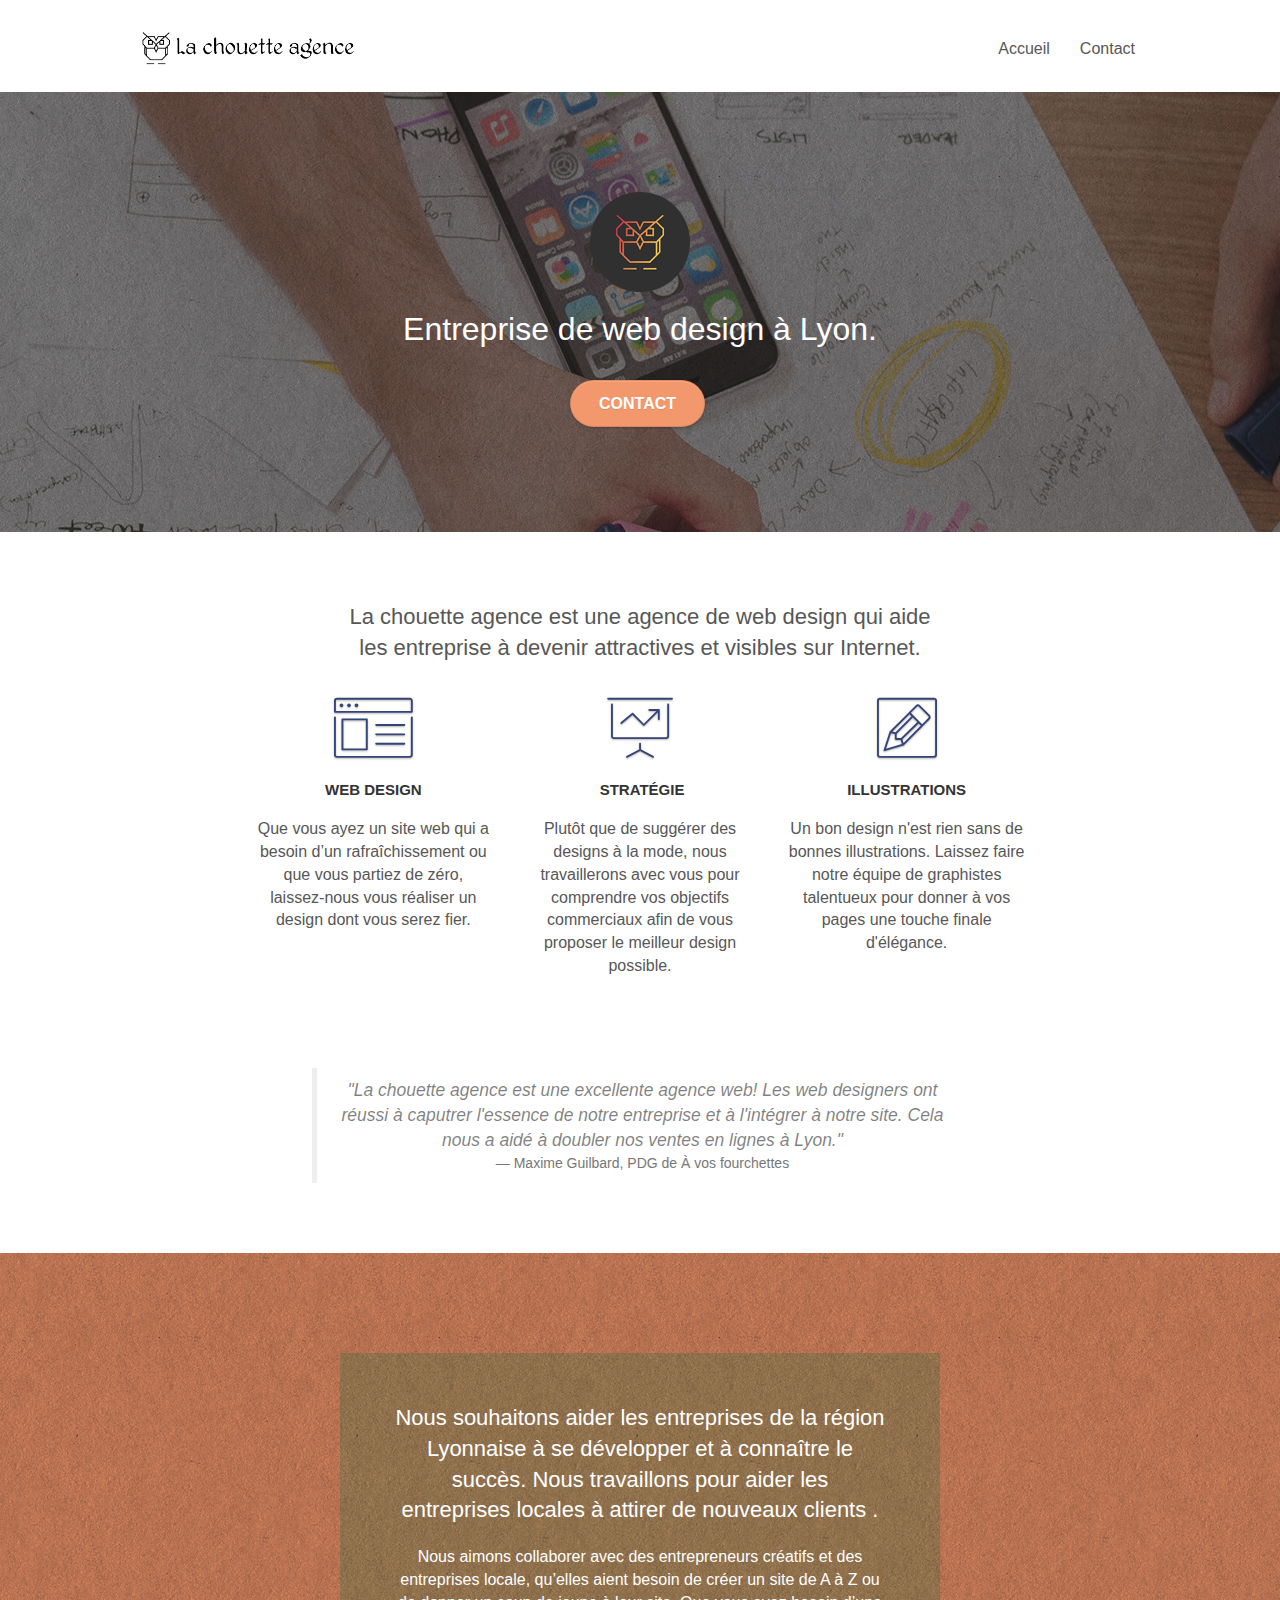
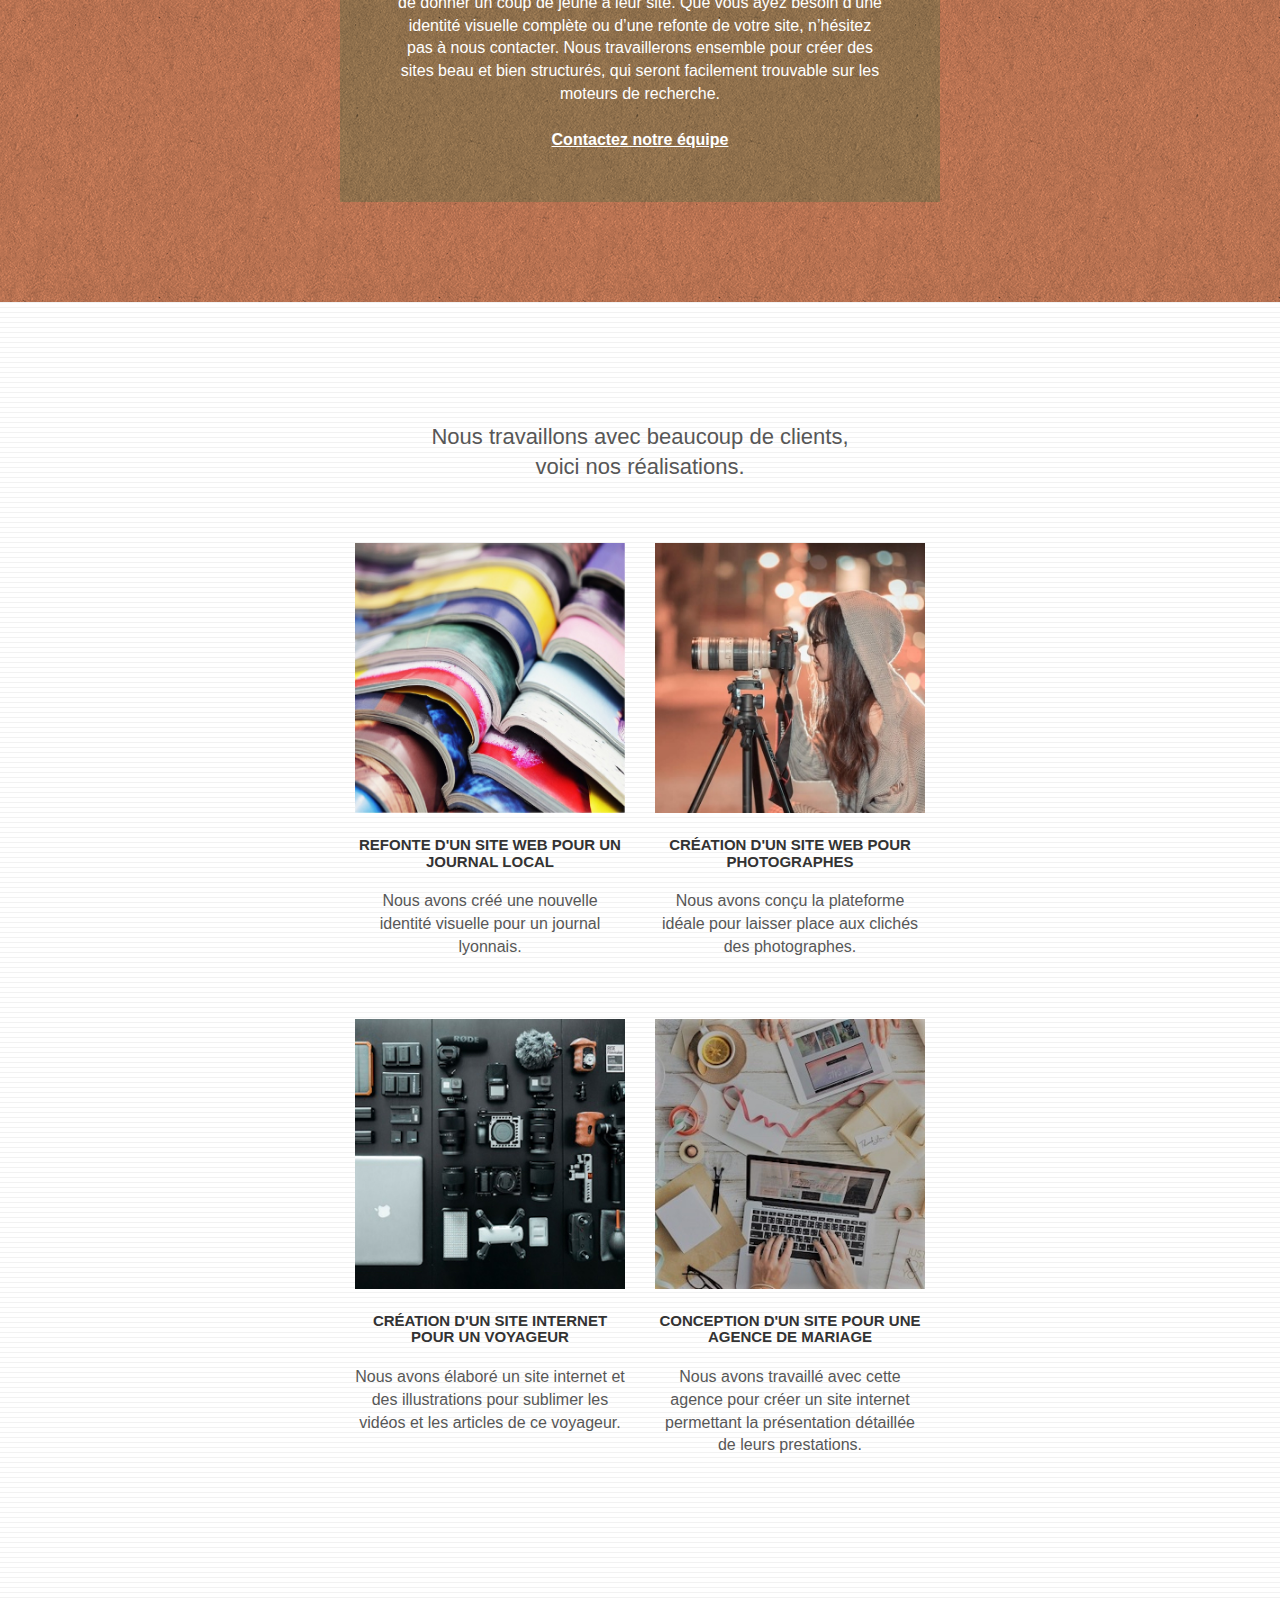
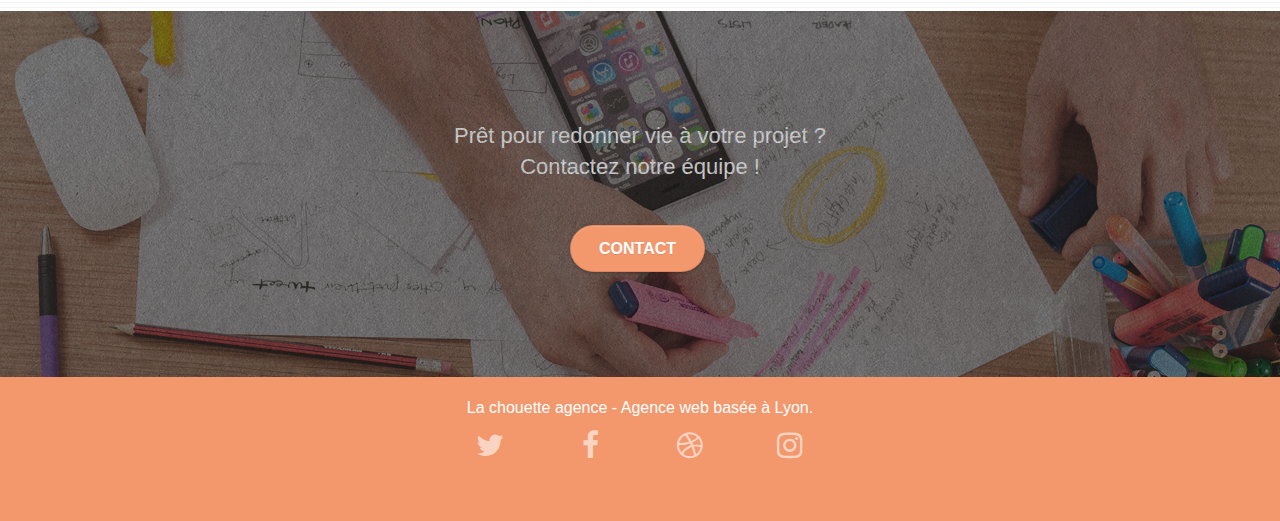
==== index.html @ 3e7c3cfe "suppression analytics" ====
<!doctype html>
<html lang="fr">
<head>
    <meta charset="utf-8">
    <meta name="title" content="La chouette agence: Entreprise de web design sur lyon">
    <meta name="description" content="Développez votre identité visuelle et votre présence sur le web avec un design personnalisé et adapté à vos objectifs grâce à notre entreprise dans la région de lyon">
    <meta name="robots" content="index, follow" >
    <meta name="viewport" content="width=device-width, initial-scale=1.0, viewport-fit=cover">
    <link rel="shortcut icon" type="image/png" href="favicon.jpg">
    
	<link rel="stylesheet" type="text/css" href="./css/bootstrap.min.css">
	<link rel="stylesheet" type="text/css" href="style.css">
	<link rel="stylesheet" type="text/css" href="./css/font-awesome.min.css">
	<link rel="stylesheet" type="text/css" href="./css/et-line.min.css">
	
    
	<script src="./js/jquery-2.1.0.min.js"></script>
	<script src="./js/bootstrap.min.js"></script>
	<script src="./js/blocs.min.js"></script>
    
    <!-- scripts non utilisés
	<script src="./js/jquery.touchSwipe.js" defer></script>
	<script src="./js/gmaps.js"></script>
    -->
    
    <title>La Chouette Agence: Agence de web design</title>

    
    <!-- Analytics -->
   
    <!-- Analytics END -->
    
</head>
<body>
    
<!-- Principal conteneur -->
<main class="page-container">
    
<!-- bloc-0 -->
    <section class="bloc bgc-white l-bloc " id="bloc-0">
        <div class="container bloc-sm">

            <nav class="navbar row">
                <div class="navbar-header">
                    <a class="navbar-brand" href="index.html"><img src="img/la-chouette-agence.png" alt="logo chouette agence lyon web design" height="40" /></a>
                    <button id="nav-toggle" type="button" class="ui-navbar-toggle navbar-toggle" data-toggle="collapse" data-target=".navbar-1">
                        <span class="sr-only">Toggle navigation</span><span class="icon-bar"></span><span class="icon-bar"></span><span class="icon-bar"></span>
                    </button>
                </div>
                <div class="collapse navbar-collapse navbar-1 special-dropdown-nav">
                    <ul class="site-navigation nav navbar-nav">
                        <li>
                            <a href="index.html">Accueil</a>
                        </li>

                        <li>
                            <a href="la-chouette-agence-contact.html">Contact</a>
                        </li>
                    </ul>
                </div>
            </nav>
        </div>
    </section>
    <!-- bloc-0 END -->

    <!-- bloc-1-presentation -->
    <header class="bloc bgc-dark-slate-blue bg-banniere d-bloc bg-t-edge bloc-bg-texture texture-paper b-parallax" id="bloc-1-hero">
        <div class="container bloc-lg">
            <div class="row tight-width-whitespace">
                <div class="col-sm-12">
                    <img src="img/la-chouette-agence-logo.png" class="center-block image-resize-mode" width="100" alt="logo entreprise de web design" />
                    <h1 class="text-center hero-bloc-text tc-white ">
                       Entreprise de web design à Lyon.
                    </h1>
                    <div class="text-center">
                        <a href="la-chouette-agence-contact.html" class="btn btn-lg btn-clean btn-rd cta-hero btn-atomic-tangerine" id="cta-hero">Contact</a>
                    </div>
                </div>
            </div>
        </div>
    </header>
    <!-- bloc-1-presentation END -->

    <!-- bloc-2-services -->
    <section class="bloc bgc-white l-bloc" id="bloc-2-services">
        <div class="container bloc-md">
            <div class="row">
                <div class="col-sm-12 text-center">
                    <h2>La chouette agence est une agence de web design qui aide <br> les entreprise à devenir attractives et visibles sur Internet.</h2>
                </div>
            </div>
            <div class="row voffset-lg med-width-whitespace">
                <div class="col-sm-4">
                    <div class="text-center">
                        <span class="et-icon-browser sm-shadow icon-dark-slate-blue icons icon-lg"></span>
                    </div>
                    <h3 class="mg-md text-center">
                        Web design
                    </h3>
                    <p class="text-center ">
                        Que vous ayez un site web qui a besoin d&rsquo;un rafraîchissement ou que vous partiez de zéro, laissez-nous vous réaliser un design dont vous serez fier.
                    </p>
                </div>
                <div class="col-sm-4">
                    <div class="text-center">
                        <span class="et-icon-presentation sm-shadow icon-dark-slate-blue icons icon-lg"></span>
                    </div>
                    <h3 class="mg-md text-center">
                        &nbsp;Stratégie
                    </h3>
                    <p class="text-center ">
                        Plutôt que de suggérer des designs à la mode, nous travaillerons avec vous pour comprendre vos objectifs commerciaux afin de vous proposer le meilleur design possible.<br>
                    </p>
                </div>
                <div class="col-sm-4">
                    <div class="text-center">
                        <span class="et-icon-edit sm-shadow icon-dark-slate-blue icons icon-lg"></span>
                    </div>
                    <h3 class="mg-md text-center">
                        Illustrations
                    </h3>
                    <p class="text-center ">
                        Un bon design n'est rien sans de bonnes illustrations. Laissez faire notre équipe de graphistes talentueux pour donner à vos pages une touche finale d'élégance.
                    </p>
                </div>
            </div>
            <div class="row voffset-lg voffset">
                <div class="col-xs-12 col-md-8 col-md-offset-2 text-center">
                    <blockquote>
                        <i>"La chouette agence est une excellente agence web! Les 
                        web designers ont réussi à caputrer l'essence de notre entreprise et à l'intégrer à notre site. Cela nous a aidé à doubler nos ventes en lignes à Lyon."</i>
                        <footer>Maxime Guilbard, PDG de À vos fourchettes</footer>
                    </blockquote>				
                </div>
            </div>
        </div>
    </section>
    <!-- bloc-2-services END -->

    <!-- bloc-3-what-i-do -->
    <section class="bloc tc-white bgc-atomic-tangerine bg-presentation d-bloc bloc-bg-texture texture-paper b-parallax" id="bloc-3-what-i-do">
        <div class="container bloc-lg">
            <div class="row tight-width-whitespace black-background">
                <div class="col-sm-12">
                    <h2 class="mg-md text-center tc-white">
                        Nous souhaitons aider les entreprises de la région Lyonnaise à se développer et à connaître le succès. Nous travaillons pour aider les entreprises locales à attirer de nouveaux clients .<br>
                    </h2>
                    <p class="text-center white">
                        Nous aimons collaborer avec des entrepreneurs créatifs et des entreprises locale, qu’elles aient besoin de créer un site de A à Z ou de donner un coup de jeune à leur site. Que vous ayez besoin d’une identité visuelle complète ou d’une refonte de votre site, n’hésitez pas à nous contacter. Nous travaillerons ensemble pour créer des sites beau et bien structurés, qui seront facilement trouvable sur les moteurs de recherche. <br><br><a class="ltc-white bold-link" href="la-chouette-agence-contact.html">Contactez notre équipe</a><br>
                    </p>
                </div>
            </div>
        </div>
    </section>
    <!-- bloc-3-what-i-do END -->

    <!-- bloc-4-portfolio -->
    <section class="bloc bgc-white bg-lines-h2-bg bg-repeat l-bloc" id="bloc-4-portfolio">
        <div class="container bloc-lg">
            <div class="row">
                <div class="col-sm-12 text-center">
                    <h2>Nous travaillons avec beaucoup de clients,<br> voici nos réalisations.</h2>
                </div>
            </div>
            <div class="row tight-width-whitespace portfolio-row">
                <div class="col-sm-6">
                    <a href="#" data-lightbox="img/1.jpg" data-gallery-id="gallery-1" data-caption="Refonte d'un site web pour un journal local" data-frame="snapshot-lb"><img src="img/1.jpg" alt="plusieurs magazines" class="img-responsive portfolio-thumb" /></a>
                    <h3 class="mg-md text-center">
                        Refonte d'un site web pour un journal local
                    </h3>
                    <p class="text-center">
                        Nous avons créé une nouvelle identité visuelle pour un journal lyonnais.
                    </p>
                </div>
                <div class="col-sm-6">
                    <a href="#" data-lightbox="img/2.jpg" data-gallery-id="gallery-1" data-caption="Création d'un site web pour photographes" data-frame="snapshot-lb"><img src="img/2.jpg" class="img-responsive portfolio-thumb" alt="femme qui prend une photo" /></a>
                    <h3 class="mg-md text-center">
                        Création d'un site web pour photographes
                    </h3>
                    <p class="text-center">
                        Nous avons conçu la plateforme idéale pour laisser place aux clichés des photographes.
                    </p>
                </div>
            </div>
            <div class="row tight-width-whitespace portfolio-row">
                <div class="col-sm-6">
                    <a href="#" data-lightbox="img/3.jpg" data-gallery-id="gallery-1" data-caption="Création d'un site internet pour un voyageur" data-frame="snapshot-lb"><img src="img/3.jpg" class="img-responsive portfolio-thumb" alt="appareils photos et materiel numerique"/></a>
                    <h3 class="mg-md text-center">
                        Création d'un site internet pour un voyageur
                    </h3>
                    <p class="text-center">
                        Nous avons élaboré un site internet et des illustrations pour sublimer les vidéos et les articles de ce voyageur.
                    </p>
                </div>
                <div class="col-sm-6">
                    <a href="#" data-lightbox="img/4.jpg" data-gallery-id="gallery-1" data-caption="Conception d'un site pour une agence de mariage" data-frame="snapshot-lb"><img src="img/4.jpg" class="img-responsive portfolio-thumb center-block" alt="personnes travaillant avec des ordinateurs" /></a>
                    <h3 class="mg-md text-center">
                        Conception d'un site pour une agence de mariage
                    </h3>
                    <p class="text-center">
                        Nous avons travaillé avec cette agence pour créer un site internet permettant la présentation détaillée de leurs prestations.
                    </p>
                </div>
            </div>
        </div>
    </section>
    <!-- bloc-4-portfolio END -->

    <!-- bloc-5-cta -->
    <section class="bloc bgc-dark-slate-blue bg-banniere d-bloc bloc-bg-texture texture-paper" id="bloc-5-cta">
        <div class="container bloc-lg">
            <div class="row">
                <h2 class="mg-md text-center tc-white">
                    Prêt pour redonner vie à votre projet ?<br>Contactez notre équipe !
                </h2>
                <div class="col-sm-12 text-center">
                    <a href="la-chouette-agence-contact.html" class="btn btn-atomic-tangerine btn-clean btn-rd btn-lg cta-hero">Contact</a>
                </div>
            </div>
        </div>
    </section>
    <!-- bloc-5-cta END -->

    <!-- Footer - bloc-8 -->
    <footer class="bloc bgc-atomic-tangerine d-bloc" id="bloc-8">
        <div class="container bloc-sm">
            <div class="row">
                <div class="col-sm-12">
                    <p class="text-center white">
                        La chouette agence - Agence web basée à Lyon.<br>
                    </p>
                    <div class="row row-no-gutters social">
                        <div class="col-sm-3">
                            <div class="text-center">
                                <a class="social" href="https://twitter.com/"><span class="fa fa-twitter icon-md"></span></a>
                            </div>
                        </div>
                        <div class="col-sm-3">
                            <div class="text-center">
                                <a class="social" href="https://fr-fr.facebook.com"><span class="fa fa-facebook icon-md"></span></a>
                            </div>
                        </div>
                        <div class="col-sm-3">
                            <div class="text-center">
                                <a class="social" href="https://dribbble.com"><span class="fa fa-dribbble icon-md"></span></a>
                            </div>
                        </div>
                        <div class="col-sm-3">
                            <div class="text-center">
                                <a class="social" href="https://www.instagram.com/"><span class="fa fa-instagram icon-md"></span></a>
                            </div>
                        </div>
                    </div>
                </div>
            </div>
        </div>
    </footer>
<!-- Footer - bloc-8 END -->
</main>    
<!-- Principal conteneur END -->
    
</body>
</html>
---- style.css ----
body {
    margin: 0;
    padding: 0;
    background: #FFF;
    overflow-x: hidden;
    -webkit-font-smoothing: antialiased;
    -moz-osx-font-smoothing: grayscale;
}

a,
button {
    transition: all .3s ease-in-out;
    outline: none!important;
}

a:hover {
    text-decoration: none;
    cursor: pointer;
}

#page-loading-blocs-notifaction {
    position: fixed;
    top: 0;
    bottom: 0;
    width: 100%;
    z-index: 100000;
    background: #FFFFFF url("img/pageload-spinner.gif") no-repeat center center;
}

.bloc {
    width: 100%;
    clear: both;
    background: 50% 50% no-repeat;
    padding: 0 50px;
    -webkit-background-size: cover;
    -moz-background-size: cover;
    -o-background-size: cover;
    background-size: cover;
    position: relative;
}

.bloc .container {
    padding-left: 0;
    padding-right: 0;
}

.bloc-lg {
    padding: 100px 50px;
}

.bloc-md {
    padding: 50px;
}

.bloc-sm {
    padding: 20px 50px;
}

.bg-center,
.bg-l-edge,
.bg-r-edge,
.bg-t-edge,
.bg-b-edge,
.bg-tl-edge,
.bg-bl-edge,
.bg-tr-edge,
.bg-br-edge,
.bg-repeat {
    -webkit-background-size: auto!important;
    -moz-background-size: auto!important;
    -o-background-size: auto!important;
    background-size: auto!important;
}

.bg-repeat {
    background: repeat;
}

.bg-t-edge {
    background: top no-repeat;
}

.bloc-bg-texture::before {
    content: "";
    background-size: 2px 2px;
    position: absolute;
    top: 0;
    bottom: 0;
    left: 0;
    right: 0;
}

.texture-paper::before {
    background: url("img/texture-paper.png");
    background-size: 280px 280px;
}

.b-parallax {
    background-attachment: fixed;
}

.d-bloc {
    color: rgba(255, 255, 255, .7);
}

.d-bloc button:hover {
    color: rgba(255, 255, 255, .9);
}

.d-bloc .icon-round,
.d-bloc .icon-square,
.d-bloc .icon-rounded,
.d-bloc .icon-semi-rounded-a,
.d-bloc .icon-semi-rounded-b {
    border-color: rgba(255, 255, 255, .9);
}

.d-bloc .divider-h span {
    border-color: rgba(255, 255, 255, .2);
}

.d-bloc .a-btn,
.d-bloc .navbar a,
.d-bloc .navbar-brand,
.d-bloc a .icon-sm,
.d-bloc a .icon-md,
.d-bloc a .icon-lg,
.d-bloc a .icon-xl,
.d-bloc h1 a,
.d-bloc h2 a,
.d-bloc h3 a,
.d-bloc h4 a,
.d-bloc h5 a,
.d-bloc h6 a,
.d-bloc p a {
    color: rgba(255, 255, 255, .6);
}

.d-bloc .a-btn:hover,
.d-bloc .navbar a:hover,
.d-bloc .navbar-brand:hover,
.d-bloc a:hover .icon-sm,
.d-bloc a:hover .icon-md,
.d-bloc a:hover .icon-lg,
.d-bloc a:hover .icon-xl,
.d-bloc h1 a:hover,
.d-bloc h2 a:hover,
.d-bloc h3 a:hover,
.d-bloc h4 a:hover,
.d-bloc h5 a:hover,
.d-bloc h6 a:hover,
.d-bloc p a:hover {
    color: rgba(255, 255, 255, 1);
}

.d-bloc .navbar-toggle .icon-bar {
    background: rgba(255, 255, 255, 1);
}

.d-bloc .btn-wire,
.d-bloc .btn-wire:hover {
    color: rgba(255, 255, 255, 1);
    border-color: rgba(255, 255, 255, 1);
}

.d-bloc .panel {
    color: rgba(0, 0, 0, .5);
}

.d-bloc .panel button:hover {
    color: rgba(0, 0, 0, .7);
}

.d-bloc .panel icon {
    border-color: rgba(0, 0, 0, .7);
}

.d-bloc .panel .divider-h span {
    border-color: rgba(0, 0, 0, .1);
}

.d-bloc .panel .a-btn {
    color: rgba(0, 0, 0, .6);
}

.d-bloc .panel .a-btn:hover {
    color: rgba(0, 0, 0, 1);
}

.d-bloc .panel .btn-wire,
.d-bloc .panel .btn-wire:hover {
    color: rgba(0, 0, 0, .7);
    border-color: rgba(0, 0, 0, .3);
}

.d-bloc .panel,
.l-bloc {
    color: rgba(0, 0, 0, .5);
}

.d-bloc .panel button:hover,
.l-bloc button:hover {
    color: rgba(0, 0, 0, .7);
}

.l-bloc .icon-round,
.l-bloc .icon-square,
.l-bloc .icon-rounded,
.l-bloc .icon-semi-rounded-a,
.l-bloc .icon-semi-rounded-b {
    border-color: rgba(0, 0, 0, .7);
}

.d-bloc .panel .divider-h span,
.l-bloc .divider-h span {
    border-color: rgba(0, 0, 0, .1);
}

.d-bloc .panel .a-btn,
.l-bloc .a-btn,
.l-bloc .navbar a,
.l-bloc .navbar-brand,
.l-bloc a .icon-sm,
.l-bloc a .icon-md,
.l-bloc a .icon-lg,
.l-bloc a .icon-xl,
.l-bloc h1 a,
.l-bloc h2 a,
.l-bloc h3 a,
.l-bloc h4 a,
.l-bloc h5 a,
.l-bloc h6 a,
.l-bloc p a {
    color: rgba(0, 0, 0, .6);
}

.d-bloc .panel .a-btn:hover,
.l-bloc .a-btn:hover,
.l-bloc .navbar a:hover,
.l-bloc .navbar-brand:hover,
.l-bloc a:hover .icon-sm,
.l-bloc a:hover .icon-md,
.l-bloc a:hover .icon-lg,
.l-bloc a:hover .icon-xl,
.l-bloc h1 a:hover,
.l-bloc h2 a:hover,
.l-bloc h3 a:hover,
.l-bloc h4 a:hover,
.l-bloc h5 a:hover,
.l-bloc h6 a:hover,
.l-bloc p a:hover {
    color: rgba(0, 0, 0, 1);
}

.l-bloc .navbar-toggle .icon-bar {
    color: rgba(0, 0, 0, .6);
}

.d-bloc .panel .btn-wire,
.d-bloc .panel .btn-wire:hover,
.l-bloc .btn-wire,
.l-bloc .btn-wire:hover {
    color: rgba(0, 0, 0, .7);
    border-color: rgba(0, 0, 0, .3);
}

.voffset {
    margin-top: 30px;
}

.voffset-lg {
    margin-top: 80px;
}

.row-no-gutters {
    margin-right: 0;
    margin-left: 0;
}

.row.row-no-gutters > [class^="col-"],
.row.row-no-gutters > [class*=" col-"] {
    padding-right: 0;
    padding-left: 0;
}

#bloc-1-hero h1 {
    font-size: 32px;
}

.navbar {
    margin-bottom: 0;
    z-index: 1;
}

.navbar-brand {
    height: auto;
    padding: 3px 15px;
    font-size: 25px;
    font-weight: normal;
    font-weight: 600;
    line-height: 44px;
}

.navbar-brand img {
    max-height: 200px;
    margin: 0 5px 0 0;
    display: inline;
}

.navbar-brand img[src$=svg] {
    min-width: 100px;
}

.nav-center .navbar-brand img {
    margin: 0;
}

.navbar .nav {
    padding-top: 2px;
    margin-right: -16px;
    float: right;
    z-index: 1;
}

.nav > li {
    float: left;
    margin-top: 4px;
    font-size: 16px;
}

.navbar-nav .open .dropdown-menu > li > a {
    text-align: inherit;
}

.nav > li a:hover,
.nav > li a:focus {
    background: transparent;
    text-decoration: underline;
}

.navbar-toggle {
    margin: 10px 10px 0 0;
    border: 0px;
}

.navbar-toggle:hover {
    background: transparent!important;
}

.navbar-toggle .icon-bar {
    background-color: rgba(0, 0, 0, .5);
    width: 26px;
}

.nav-invert .navbar .nav {
    float: left;
}

.nav-invert .navbar-header,
.nav-invert .navbar-brand {
    float: right;
    position: relative;
    z-index: 2;
}

@media (min-width: 768px) {
    .site-navigation {
        position: absolute;
        top: 50%;
        right: 20px;
        transform: translate(0, -50%);
        -webkit-transform: translateY(-50%);
    }
    .nav > li .dropdown-menu a,
    .nav > li .dropdown-menu a:hover {
        color: #484848;
    }
    .nav-invert .site-navigation {
        left: 0;
        right: 0;
    }
    .nav-center {
        text-align: center;
    }
    .nav-center .navbar-header {
        width: 100%;
    }
    .nav-center .navbar-header,
    .nav-center .navbar-brand,
    .nav-center .nav > li {
        float: none;
        display: inline-block;
    }
    .nav-center .site-navigation {
        position: relative;
        width: 100%;
        right: 0;
        margin-right: 0px;
        margin-top: 20px;
    }
    .nav-center.mini-nav .navbar-toggle {
        float: none;
        margin: 10px auto 0;
    }
}

.nav > li > .dropdown a {
    background: none!important;
    display: block;
    padding: 14px 15px;
}

nav .caret {
    margin: 0 5px;
}

.dropdown-menu .dropdown-menu {
    top: -8px;
    left: 100%;
}

.dropdown-menu .dropmenu-flow-right {
    top: 100%;
    left: 0;
    margin-left: -1px;
    border-top-left-radius: 0;
    border-top-right-radius: 0;
}

.dropdown-menu .dropdown span {
    border: 4px solid black;
    border-top-color: transparent;
    border-right-color: transparent;
    border-bottom-color: transparent;
    margin: 6px -5px 0 0!important;
    float: right;
}

.mg-md {
    margin-top: 10px;
    margin-bottom: 20px;
}

.mg-lg {
    margin-top: 10px;
    margin-bottom: 40px;
}

.btn {
    margin: 0 5px 5px 0;
}

.btn.pull-right {
    margin: 0 0 5px 5px;
}

.btn-d,
.btn-d:hover,
.btn-d:focus {
    color: #FFF;
    background: rgba(0, 0, 0, .3);
}

button {
    outline: none!important;
}

.btn-rd {
    border-radius: 40px;
}

.btn-clean {
    border: 1px solid rgba(0, 0, 0, .08);
    border-bottom-color: rgba(0, 0, 0, .1);
    text-shadow: 0 1px 0 rgba(0, 0, 1, .1);
    box-shadow: 0 1px 3px rgba(0, 0, 1, .25), inset 0 1px 0 0 rgba(255, 255, 255, .15);
}

.icon-md {
    font-size: 30px!important;
}

.icon-lg {
    font-size: 60px!important;
}

.sm-shadow {
    text-shadow: 0 1px 2px rgba(0, 0, 0, .3);
}

.panel-sq,
.panel-sq .panel-heading,
.panel-sq .panel-footer {
    border-radius: 0;
}

.panel-rd {
    border-radius: 30px;
}

.panel-rd .panel-heading {
    border-radius: 29px 29px 0 0;
}

.panel-rd .panel-footer {
    border-radius: 0 0 29px 29px;
}

.form-control {
    border-color: rgba(0, 0, 0, .1);
    box-shadow: none;
}

.scrollToTop {
    width: 40px;
    height: 40px;
    position: fixed;
    bottom: 20px;
    right: 20px;
    opacity: 0;
    z-index: 500;
    transition: all .3s ease-in-out;
}

.scrollToTop span {
    margin-top: 6px;
}

.showScrollTop {
    font-size: 14px;
    opacity: 1;
}

a[data-lightbox] {
    position: relative;
    display: block;
    text-align: center;
}

a[data-lightbox]:hover::before {
    content: "+";
    font-family: "HelveticaNeue-Light", "Helvetica Neue Light", "Helvetica Neue", Helvetica, Arial;
    font-size: 32px;
    width: 50px;
    height: 50px;
    margin-left: -25px;
    border-radius: 50%;
    background: rgba(0, 0, 0, .6);
    color: #FFF;
    font-weight: 100;
    z-index: 1;
    position: absolute;
    top: 50%;
    transform: translateY(-50%);
    -webkit-transform: translateY(-50%);
}

a[data-lightbox]:hover img {
    opacity: 0.6;
    -webkit-animation-fill-mode: none;
    animation-fill-mode: none;
}

#lightbox-modal {
    display: flex;
    align-items: center;
}

#lightbox-modal .modal-dialog {
    width: 90%;
    max-width: 900px;
    margin: 0 auto 0;
}

#lightbox-modal .modal-dialog img {
    max-height: 90vh;
    margin: 0 auto;
}

.lightbox-caption {
    padding: 20px;
    color: #FFF;
    background: rgba(0, 0, 0, .5);
    position: absolute;
    left: 15px;
    right: 15px;
    bottom: 5px;
}

.close-lightbox {
    color: #FFF;
    font-size: 30px;
    position: absolute;
    top: 20px;
    right: 20px;
    z-index: 20;
    background: rgba(0, 0, 0, .5);
    border: none;
    line-height: 30px;
    padding: 0 9px 5px;
    opacity: 0.3;
}

.close-lightbox:hover,
.next-lightbox:hover,
.prev-lightbox:hover {
    opacity: 1.0;
    color: #FFF;
}

.next-lightbox,
.prev-lightbox {
    font-size: 20px;
    color: rgba(255, 255, 255, .9);
    background: rgba(0, 0, 0, .5);
    transition: all .2s ease-in-out;
    position: absolute;
    top: 45%;
    z-index: 1;
    opacity: 0.4;
}

.next-lightbox {
    padding: 6px 8px 1px 13px;
    right: 25px;
}

.prev-lightbox {
    padding: 6px 13px 1px 10px;
    left: 25px;
}

.snapshot-lb .modal-body {
    padding-bottom: 45px;
}

.snapshot-lb .lightbox-caption {
    padding: 0;
    color: rgba(0, 0, 0, .5);
    background: none;
}

h1,
h2,
h3,
h4,
h5,
h6,
p,
label,
.btn,
a {
    font-family: "helvetica";
    font-weight: 400;
    color: #575757!important;
}

.container {
    max-width: 1000px;
}

.hero-bloc-text {
    font-size: 38px;
}

.hero-bloc-text-sub {
    font-size: 36px;
}

.statement-bloc-text {
    line-height: 26px;
    font-style: italic;
    font-size: 20px;
    text-align: center;
    font-weight: lighter;
    max-width: 520px;
    margin: auto auto auto auto;
}

p {
    font-size: 16px;
}

.tight-width-whitespace {
    max-width: 600px;
    margin: auto auto auto auto;
}

.h1 {
    font-size: 20px;
    font-family: "Open Sans";
}

.cta-hero {
    margin-top: 22px;
    color: #FFFFFF!important;
    text-transform: uppercase;
    padding: 12px 28px 12px 28px;
    font-size: 16px;
    font-weight: 700;
}

.social {
    max-width: 400px;
    margin: auto auto 40px auto;
}

h2 {
    font-size: 22px;
    line-height: 1.4em;
}

h3 {
    font-size: 15px;
    text-transform: uppercase;
    font-weight: 700;
    color: #333333!important;
}

.med-width-whitespace {
    max-width: 800px;
    margin: auto auto auto auto;
    box-shadow: 0px 0px 0px #000000;
}

h1 {
    color: #333333!important;
}

h4 {
    color: #333333!important;
}

.icons {
    margin-bottom: 14px;
    margin-top: 24px;
}

.white {
    color: #FFFFFF!important;
}

.portfolio-thumb {
    margin-bottom: 24px;
}

.portfolio-row {
    margin-bottom: 44px;
    margin-top: 50px;
}

.avatar {
    box-shadow: 0px 4px 9px rgba(0, 0, 0, 0.3);
}

.black-background {
    background-color: rgba(165, 147, 99, 0.7);
    padding: 40px 40px 40px 40px;
}

.bold-link {
    font-weight: 900;
    text-decoration: underline!important;
}

.bgc-white {
    background-color: #FFFFFF;
}

.bgc-dark-slate-blue {
    background-color: #364577;
}

.bgc-atomic-tangerine {
    background-color: #F3976C;
}

.tc-white {
    color: #ffffff!important;
}

.btn-atomic-tangerine {
    background: #F3976C;
    color: #FFFFFF!important;
}

.btn-atomic-tangerine:hover {
    background: #c27956!important;
    color: #FFFFFF!important;
}

.ltc-white {
    color: #FFFFFF!important;
}

.ltc-white:hover {
    color: #cccccc!important;
}

.ltc-atomic-tangerine {
    color: #F3976C!important;
}

.ltc-atomic-tangerine:hover {
    color: #c27956!important;
}

.icon-dark-slate-blue {
    color: #364577!important;
    border-color: #364577!important;
}

.bg-dots-bg {
    background-image: url("img/dots-bg.png");
}

.bg-lines-h2-bg {
    background-image: url("img/lines-h2-bg.png");
}

.bg-banniere {
    background-image: url("img/la-chouette-agence-banniere.jpg");
}

.bg-presentation {
    background-image: url("img/image-de-presentation.jpg");
}

@media (max-width: 1024px) {
    .bloc {
        padding-left: 20px;
        padding-right: 20px;
    }
    .bloc.full-width-bloc,
    .bloc-tile-2.full-width-bloc .container,
    .bloc-tile-3.full-width-bloc .container,
    .bloc-tile-4.full-width-bloc .container {
        padding-left: 0;
        padding-right: 0;
    }
}

@media (max-width: 992px) and (min-width: 768px) {
    .navbar .nav {
        max-width: 80%
    }
    .nav-center.navbar .nav {
        max-width: 100%
    }
}

@media only screen and (min-device-width: 768px) and (max-device-width: 1024px) and (orientation: landscape) {
    .b-parallax {
        background-attachment: scroll;
    }
}

@media only screen and (min-device-width: 1024px) and (max-device-width: 1366px) and (-webkit-min-device-pixel-ratio: 1.5) {
    .b-parallax {
        background-attachment: scroll;
    }
}

@media (max-width: 991px) {
    .container {
        width: 100%;
    }
    .b-parallax {
        background-attachment: scroll;
    }
    .page-container,
    #hero-bloc {
        overflow-x: hidden;
        position: relative;
    }
    .bloc {
        padding-left: constant(safe-area-inset-left);
        padding-right: constant(safe-area-inset-right);
    }
    .bloc-group,
    .bloc-group .bloc {
        display: block;
        width: 100%;
    }
    .bloc-fill-screen .fill-bloc-top-edge,
    .bloc-fill-screen .fill-bloc-bottom-edge {
        padding: 0 20px;
        padding-left: constant(safe-area-inset-left);
        padding-right: constant(safe-area-inset-right);
    }
}

@media (max-width: 767px) {
    .page-container {
        overflow-x: hidden;
        position: relative;
    }
    h1,
    h2,
    h3,
    h4,
    h5,
    h6,
    p,
    #disqus_thread {
        padding-left: 10px!important;
        padding-right: 10px!important;
    }
    .b-parallax {
        background-attachment: scroll;
    }
    .navbar .nav {
        padding-top: 0;
        border-top: 1px solid rgba(0, 0, 0, .2);
        float: none!important;
    }
    .navbar.row {
        margin-left: 0;
        margin-right: 0;
    }
    .site-navigation {
        position: inherit;
        transform: none;
        -webkit-transform: none;
        -ms-transform: none;
    }
    .nav > li {
        margin-top: 0;
        border-bottom: 1px solid rgba(0, 0, 0, .1);
        background: rgba(0, 0, 0, .05);
        text-align: left;
        padding-left: 15px;
        width: 100%;
    }
    .nav > li:hover {
        background: rgba(0, 0, 0, .08);
    }
    .dropdown .dropdown a .caret {
        float: none;
        margin: 5px 0 0 10px!important;
        border: 4px solid black;
        border-bottom-color: transparent;
        border-right-color: transparent;
        border-left-color: transparent;
    }
    #hero-bloc .navbar .nav {
        background: rgba(0, 0, 0, .8);
    }
    #hero-bloc .navbar .nav a {
        color: rgba(255, 255, 255, .6);
    }
    .hero {
        padding: 50px 0;
    }
    .hero-nav {
        left: -1px;
        right: -1px;
    }
    .navbar-collapse {
        padding: 0;
        overflow-x: hidden;
        -webkit-box-shadow: none;
        box-shadow: none;
    }
    .navbar-brand img {
        max-height: 40px;
        width: auto;
    }
    .nav-invert .navbar-header {
        float: none;
        width: 100%;
    }
    .nav-invert .navbar-toggle {
        float: left;
        margin-left: 10px;
    }
    .bloc {
        padding-left: 0;
        padding-right: 0;
    }
    .bloc-xxl,
    .bloc-xl,
    .bloc-lg {
        padding: 40px 0;
    }
    .bloc-sm,
    .bloc-md {
        padding-left: 0;
        padding-right: 0;
    }
    .bloc-tile-2 .container,
    .bloc-tile-3 .container,
    .bloc-tile-4 .container,
    .bloc-fill-screen .fill-bloc-top-edge,
    .bloc-fill-screen .fill-bloc-bottom-edge {
        padding-left: 0;
        padding-right: 0;
    }
    .a-block {
        padding: 0 10px;
    }
    .btn-dwn {
        display: none;
    }
    .voffset {
        margin-top: 5px;
    }
    .voffset-md {
        margin-top: 20px;
    }
    .voffset-lg {
        margin-top: 30px;
    }
    form {
        padding: 5px;
    }
    .close-lightbox {
        display: inline-block;
    }
    .blocsapp-device-iphone5 {
        background-size: 216px 425px;
        padding-top: 60px;
        width: 216px;
        height: 425px;
    }
    .blocsapp-device-iphone5 img {
        width: 180px;
        height: 320px;
    }
    adress{
        text-align: center;
    }
}

@media (max-width: 400px) {
    .bloc {
        padding-left: 0;
        padding-right: 0;
    }
}

@media (max-width: 767px) {
    .bloc-mob-center-text {
        text-align: center;
    }
}
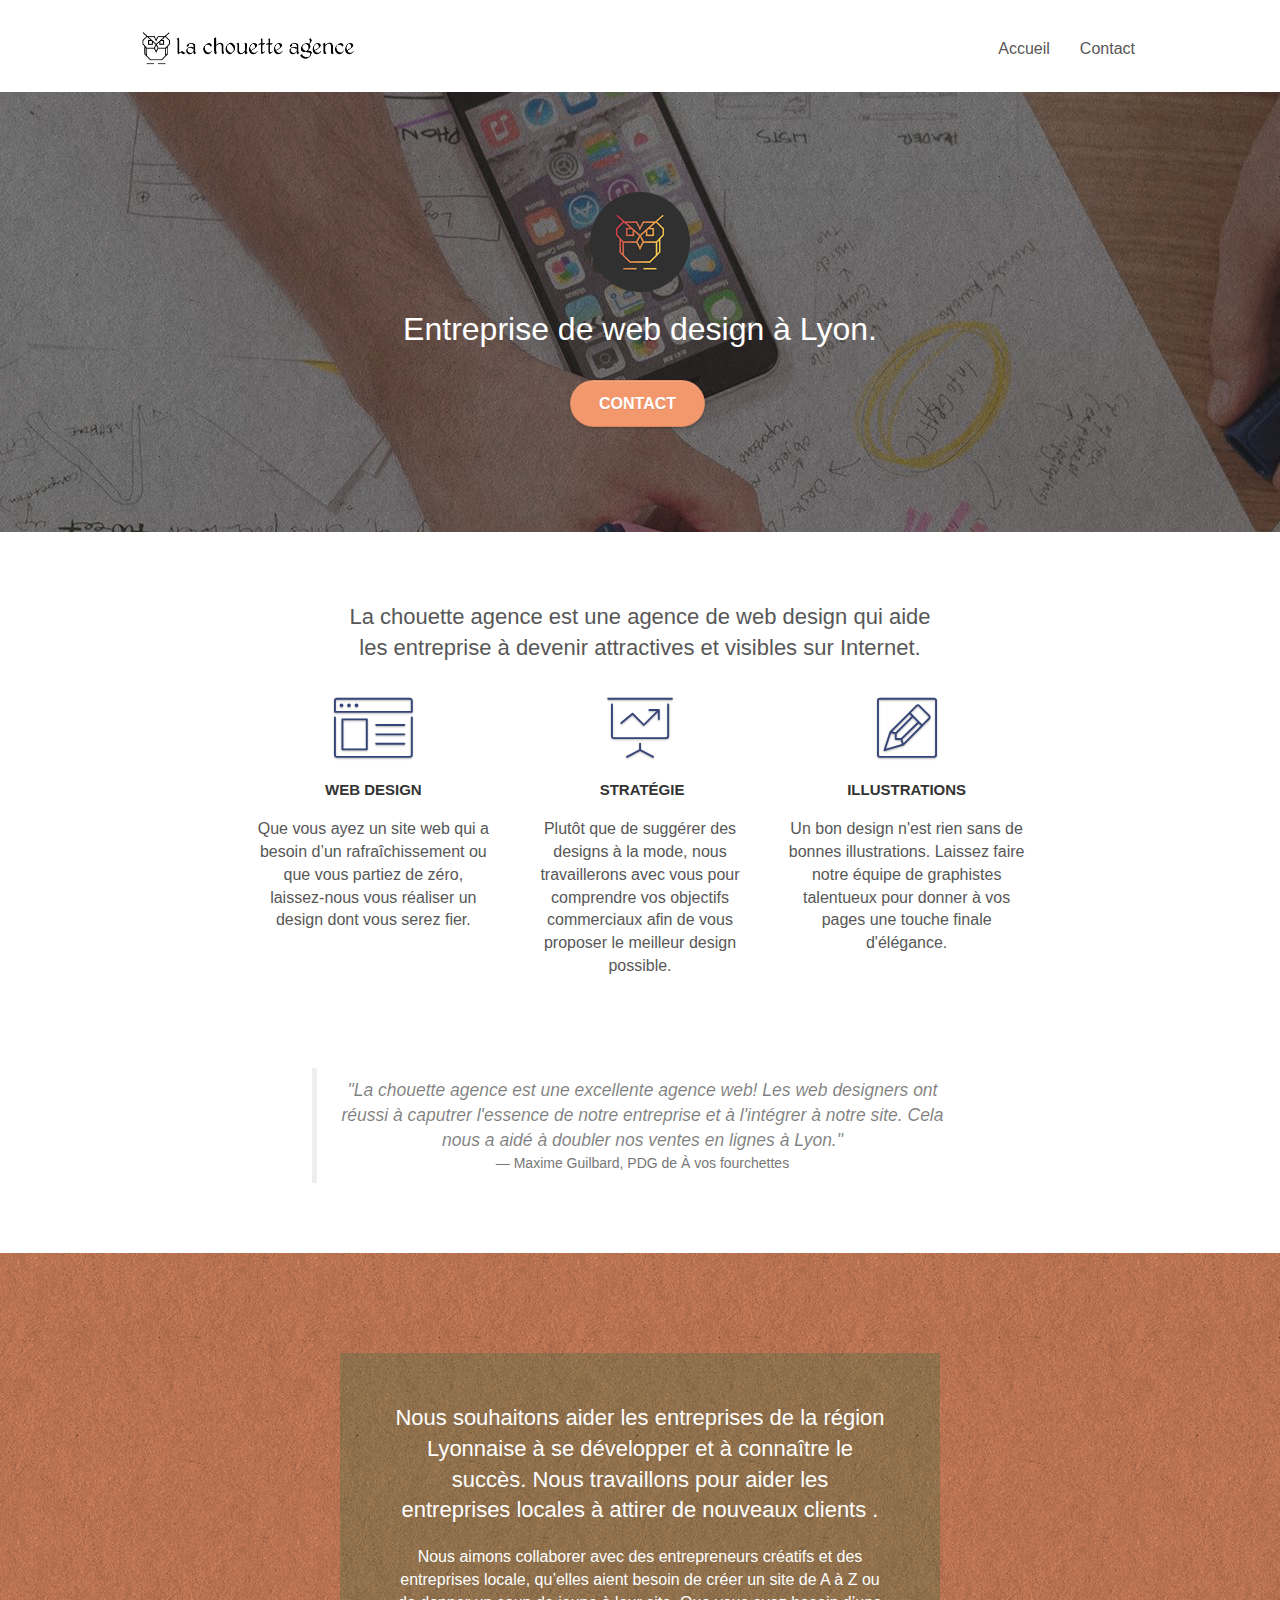
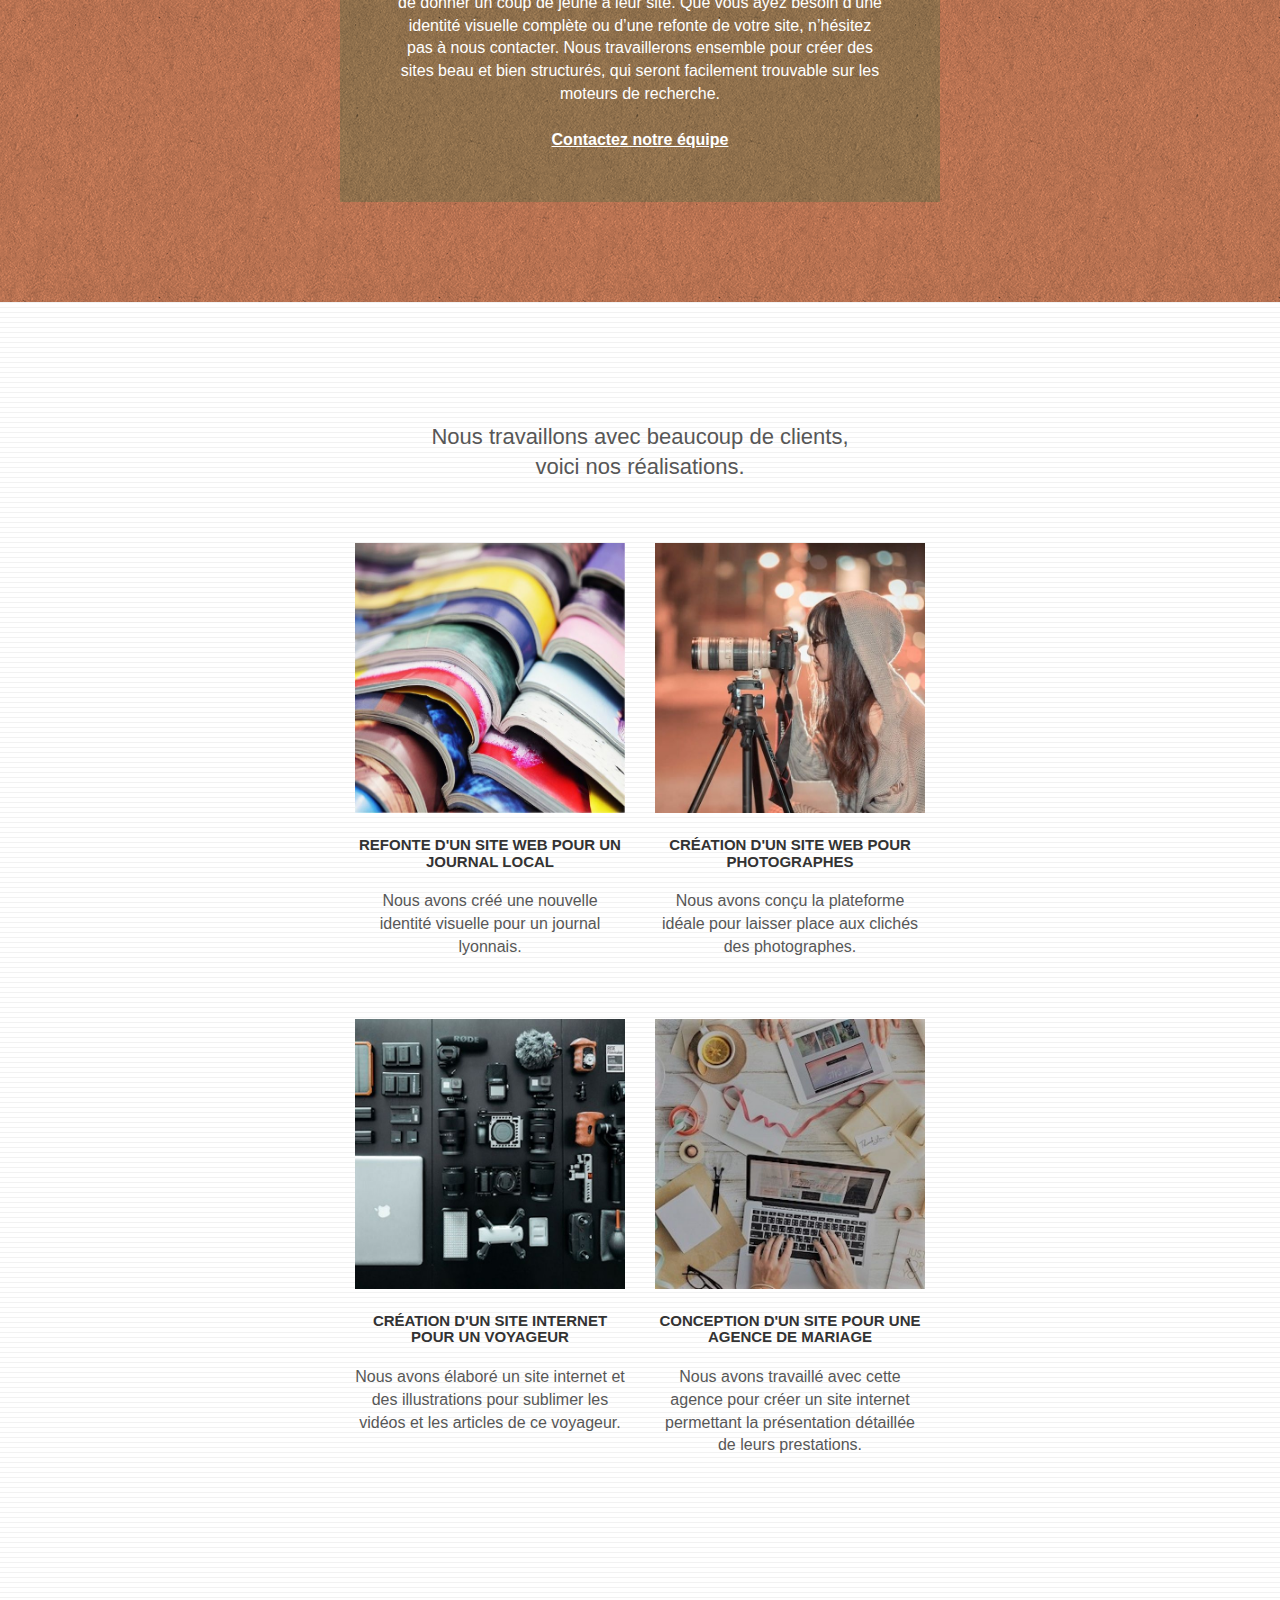
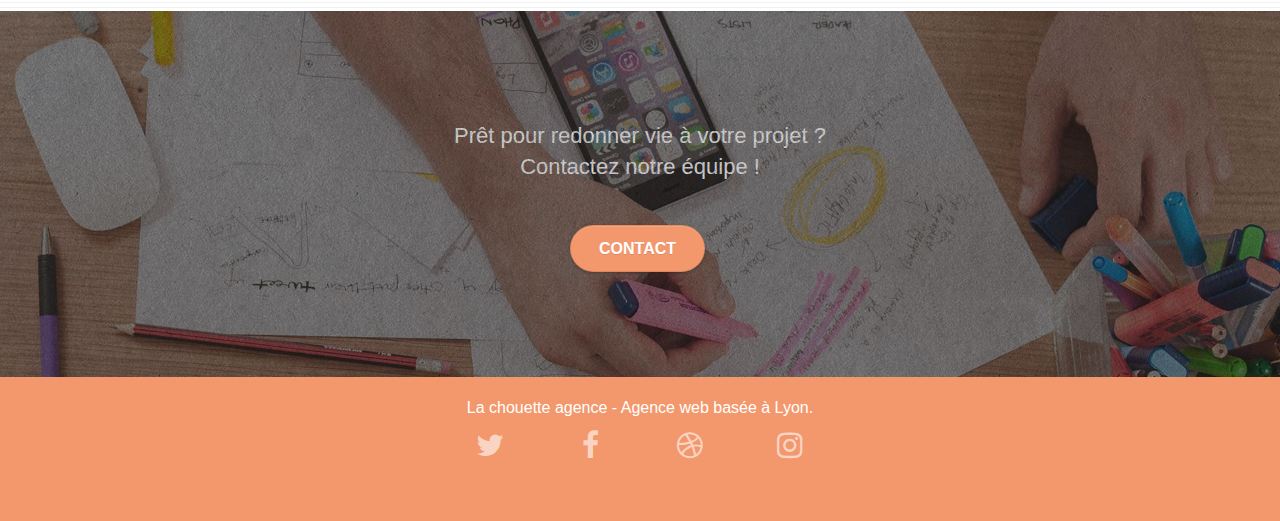
==== commit e11d366c: "compression images supplémentaire et scripts déplacés" ====
--- a/index.html
+++ b/index.html
@@ -12,16 +12,6 @@
 	<link rel="stylesheet" type="text/css" href="style.css">
 	<link rel="stylesheet" type="text/css" href="./css/font-awesome.min.css">
 	<link rel="stylesheet" type="text/css" href="./css/et-line.min.css">
-	
-    
-	<script src="./js/jquery-2.1.0.min.js"></script>
-	<script src="./js/bootstrap.min.js"></script>
-	<script src="./js/blocs.min.js"></script>
-    
-    <!-- scripts non utilisés
-	<script src="./js/jquery.touchSwipe.js" defer></script>
-	<script src="./js/gmaps.js"></script>
-    -->
     
     <title>La Chouette Agence: Agence de web design</title>
 
@@ -259,5 +249,14 @@
 </main>    
 <!-- Principal conteneur END -->
     
+<script src="./js/jquery-2.1.0.min.js"></script>
+<script src="./js/bootstrap.min.js"></script>
+<script src="./js/blocs.min.js"></script>
+
+<!-- scripts non utilisés
+<script src="./js/jquery.touchSwipe.js" defer></script>
+<script src="./js/gmaps.js"></script>
+-->    
+    
 </body>
 </html>
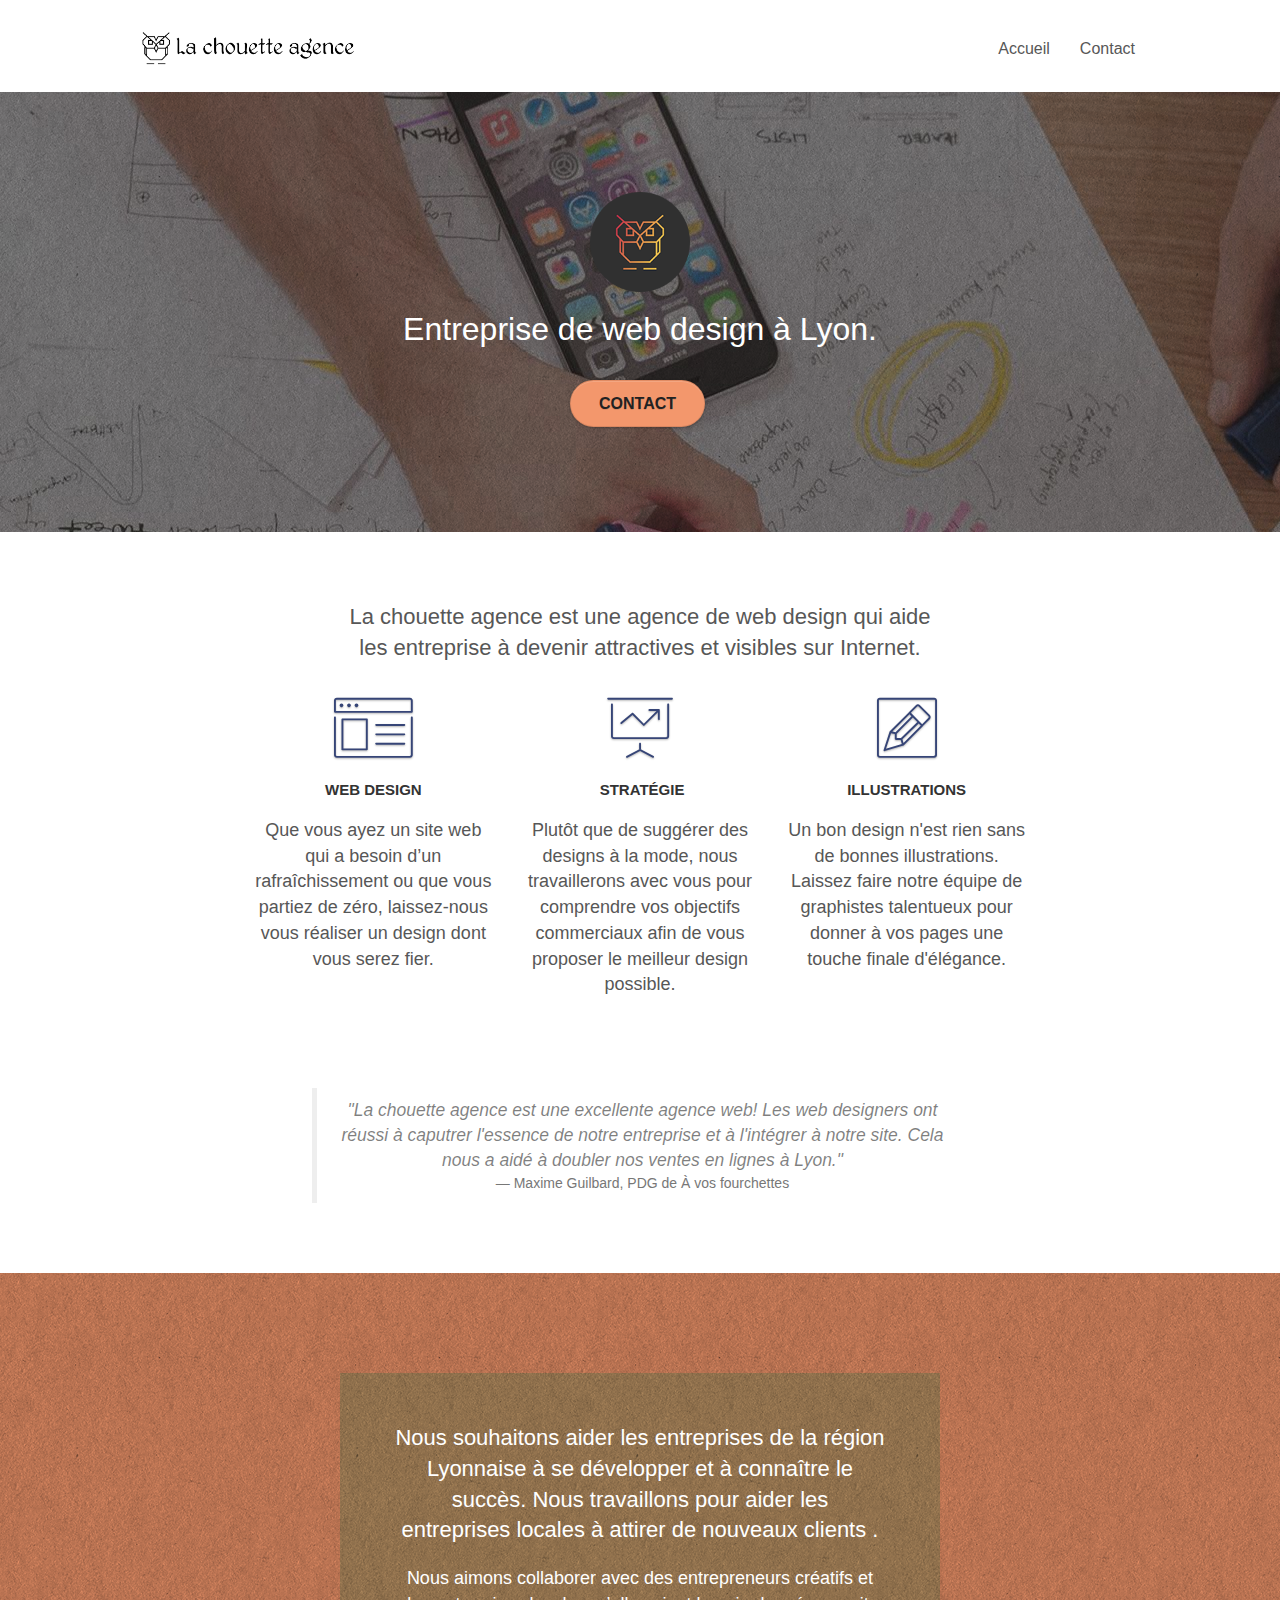
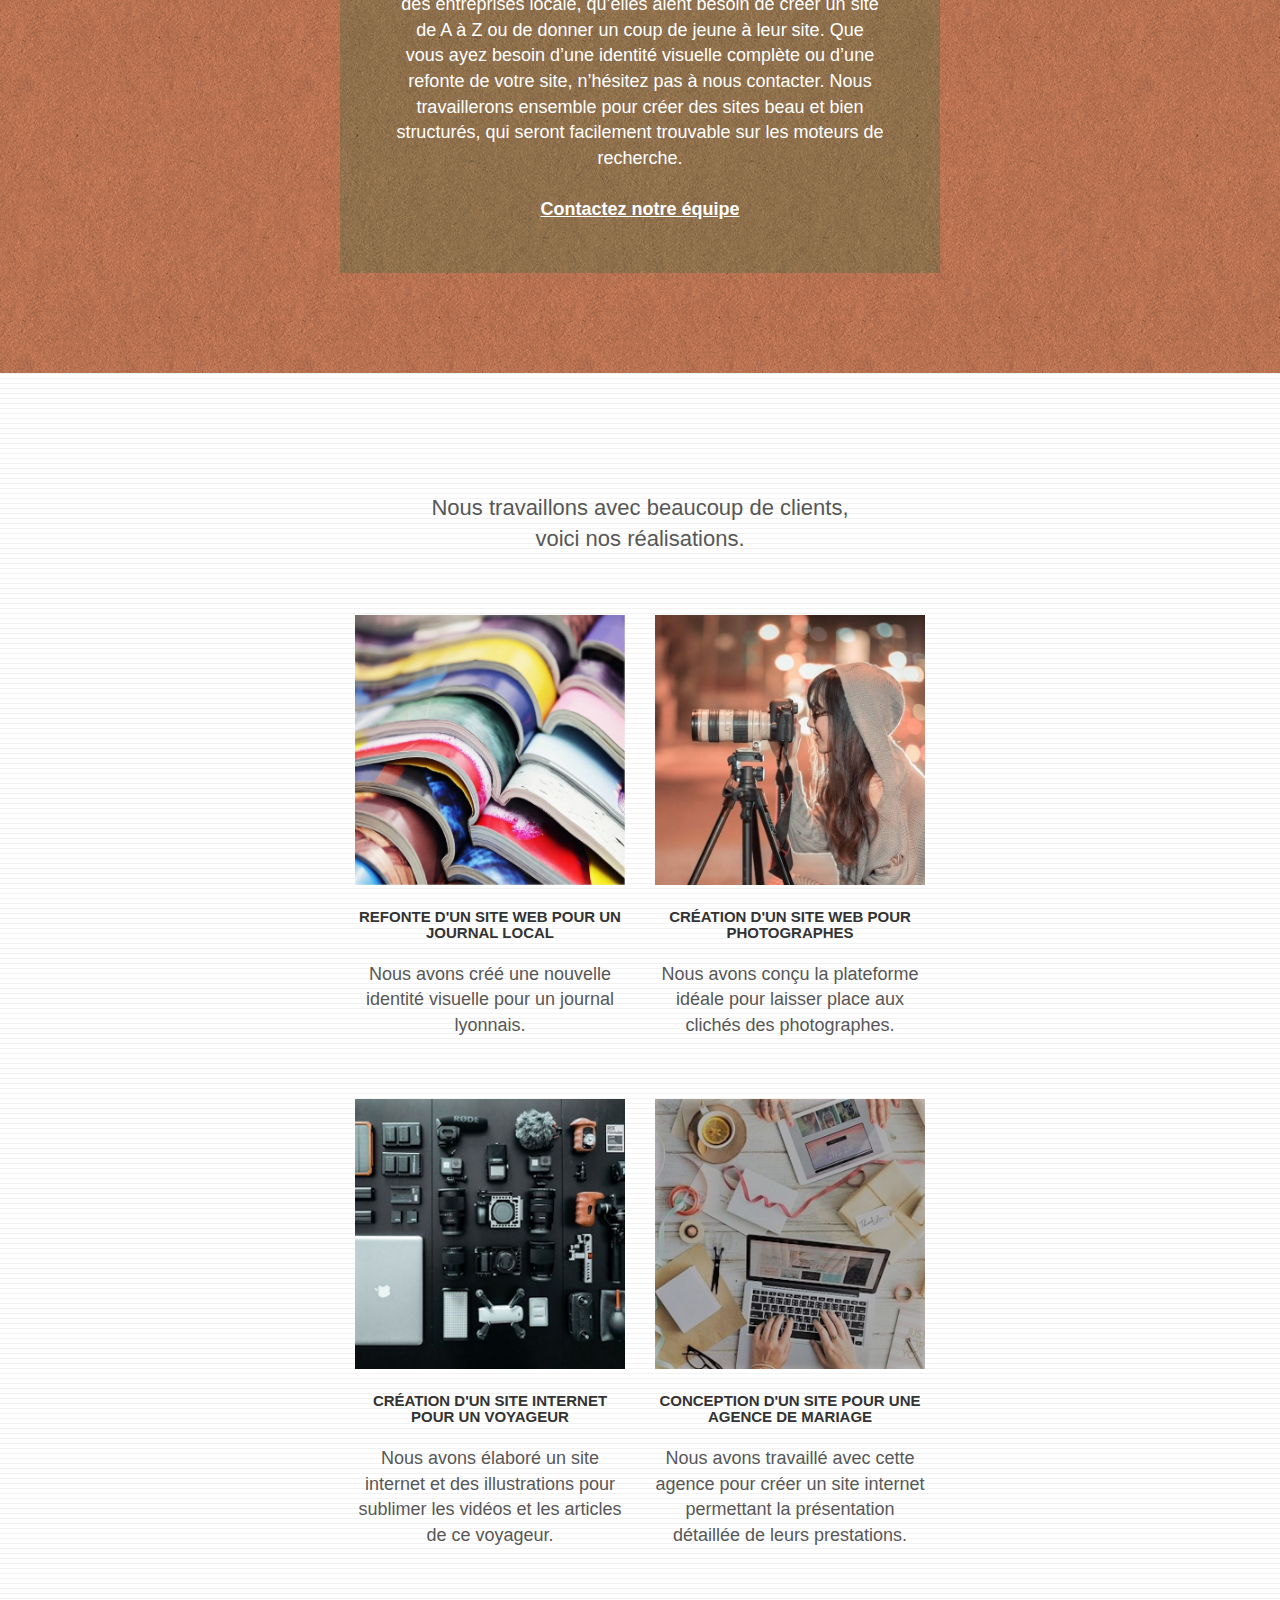
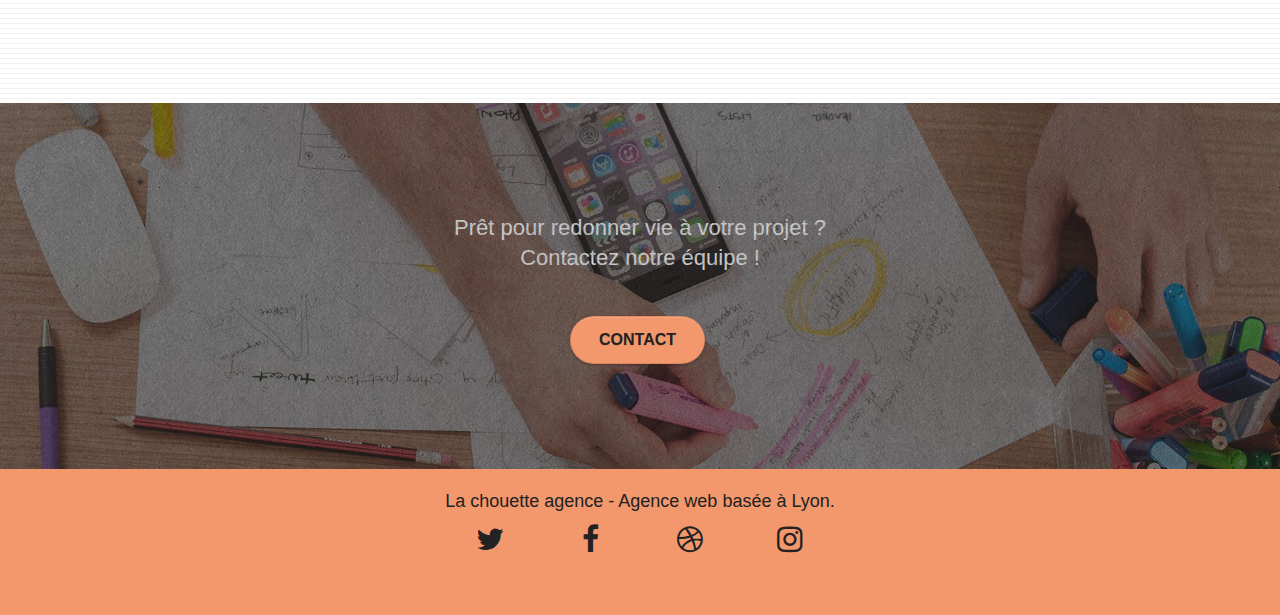
==== commit 1d07c35f: "correction couleurs textes et icones pour validation accessibilité" ====
--- a/index.html
+++ b/index.html
@@ -63,7 +63,7 @@
                        Entreprise de web design à Lyon.
                     </h1>
                     <div class="text-center">
-                        <a href="la-chouette-agence-contact.html" class="btn btn-lg btn-clean btn-rd cta-hero btn-atomic-tangerine" id="cta-hero">Contact</a>
+                        <a href="la-chouette-agence-contact.html" class="btn btn-lg btn-clean btn-rd cta-hero btn-atomic-tangerine" id="cta-hero-contrast">Contact</a>
                     </div>
                 </div>
             </div>
@@ -204,7 +204,7 @@
                     Prêt pour redonner vie à votre projet ?<br>Contactez notre équipe !
                 </h2>
                 <div class="col-sm-12 text-center">
-                    <a href="la-chouette-agence-contact.html" class="btn btn-atomic-tangerine btn-clean btn-rd btn-lg cta-hero">Contact</a>
+                    <a href="la-chouette-agence-contact.html" class="btn btn-atomic-tangerine btn-clean btn-rd btn-lg cta-hero" id="cta-hero-contrast">Contact</a>
                 </div>
             </div>
         </div>
@@ -216,7 +216,7 @@
         <div class="container bloc-sm">
             <div class="row">
                 <div class="col-sm-12">
-                    <p class="text-center white">
+                    <p class="text-center white" id="cta-hero-contrast">
                         La chouette agence - Agence web basée à Lyon.<br>
                     </p>
                     <div class="row row-no-gutters social">
@@ -227,7 +227,7 @@
                         </div>
                         <div class="col-sm-3">
                             <div class="text-center">
-                                <a class="social" href="https://fr-fr.facebook.com"><span class="fa fa-facebook icon-md"></span></a>
+                                <a class="social social-contrast" href="https://fr-fr.facebook.com"><span class="fa fa-facebook icon-md"></span></a>
                             </div>
                         </div>
                         <div class="col-sm-3">
--- a/style.css
+++ b/style.css
@@ -678,7 +678,7 @@
 }
 
 p {
-    font-size: 16px;
+    font-size: 18px;
 }
 
 .tight-width-whitespace {
@@ -693,11 +693,20 @@
 
 .cta-hero {
     margin-top: 22px;
-    color: #FFFFFF!important;
     text-transform: uppercase;
     padding: 12px 28px 12px 28px;
     font-size: 16px;
     font-weight: 700;
+}
+
+/* = ajout id pour validation contraste accessibilité */
+#cta-hero-contrast {
+    color: #222222!important;
+}
+
+/* = modification couleur icones réseaux sociaux pour validation contraste accessibilité */
+.fa{
+    color: #222222!important;
 }
 
 .social {
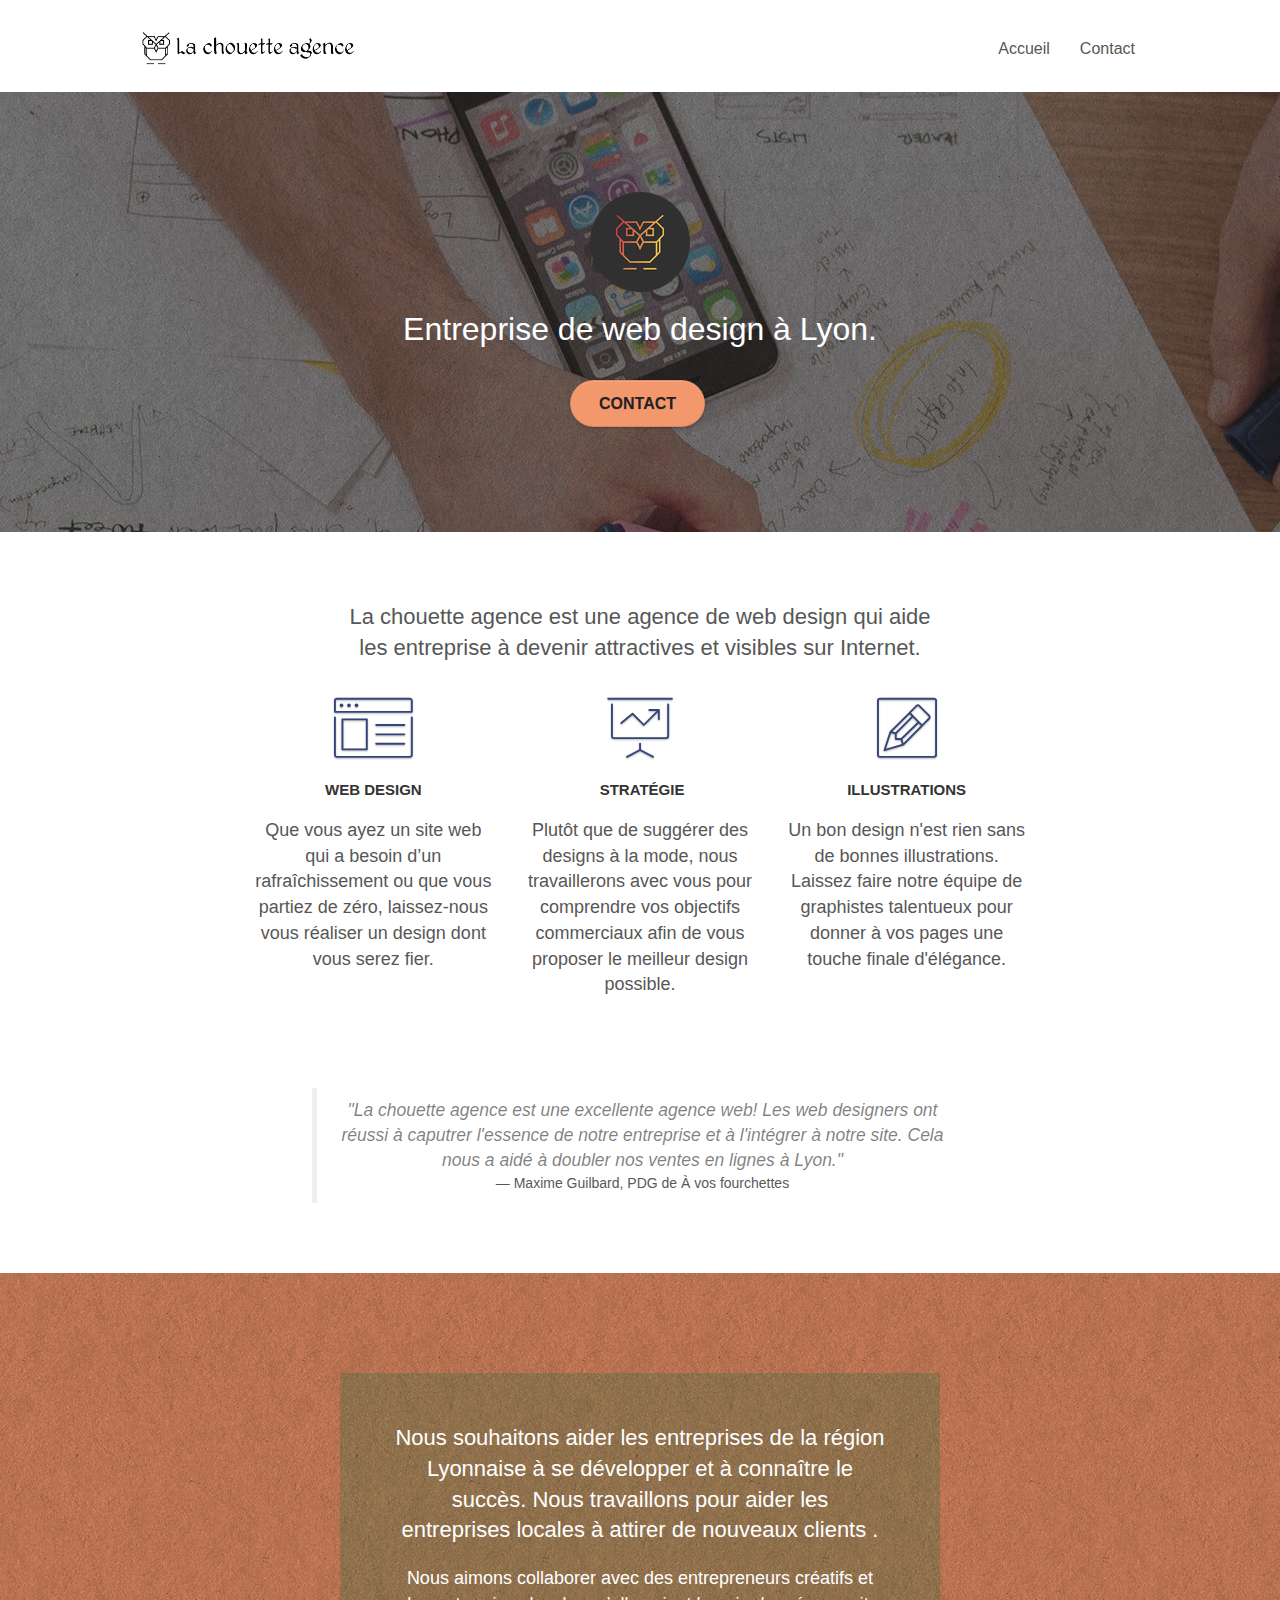
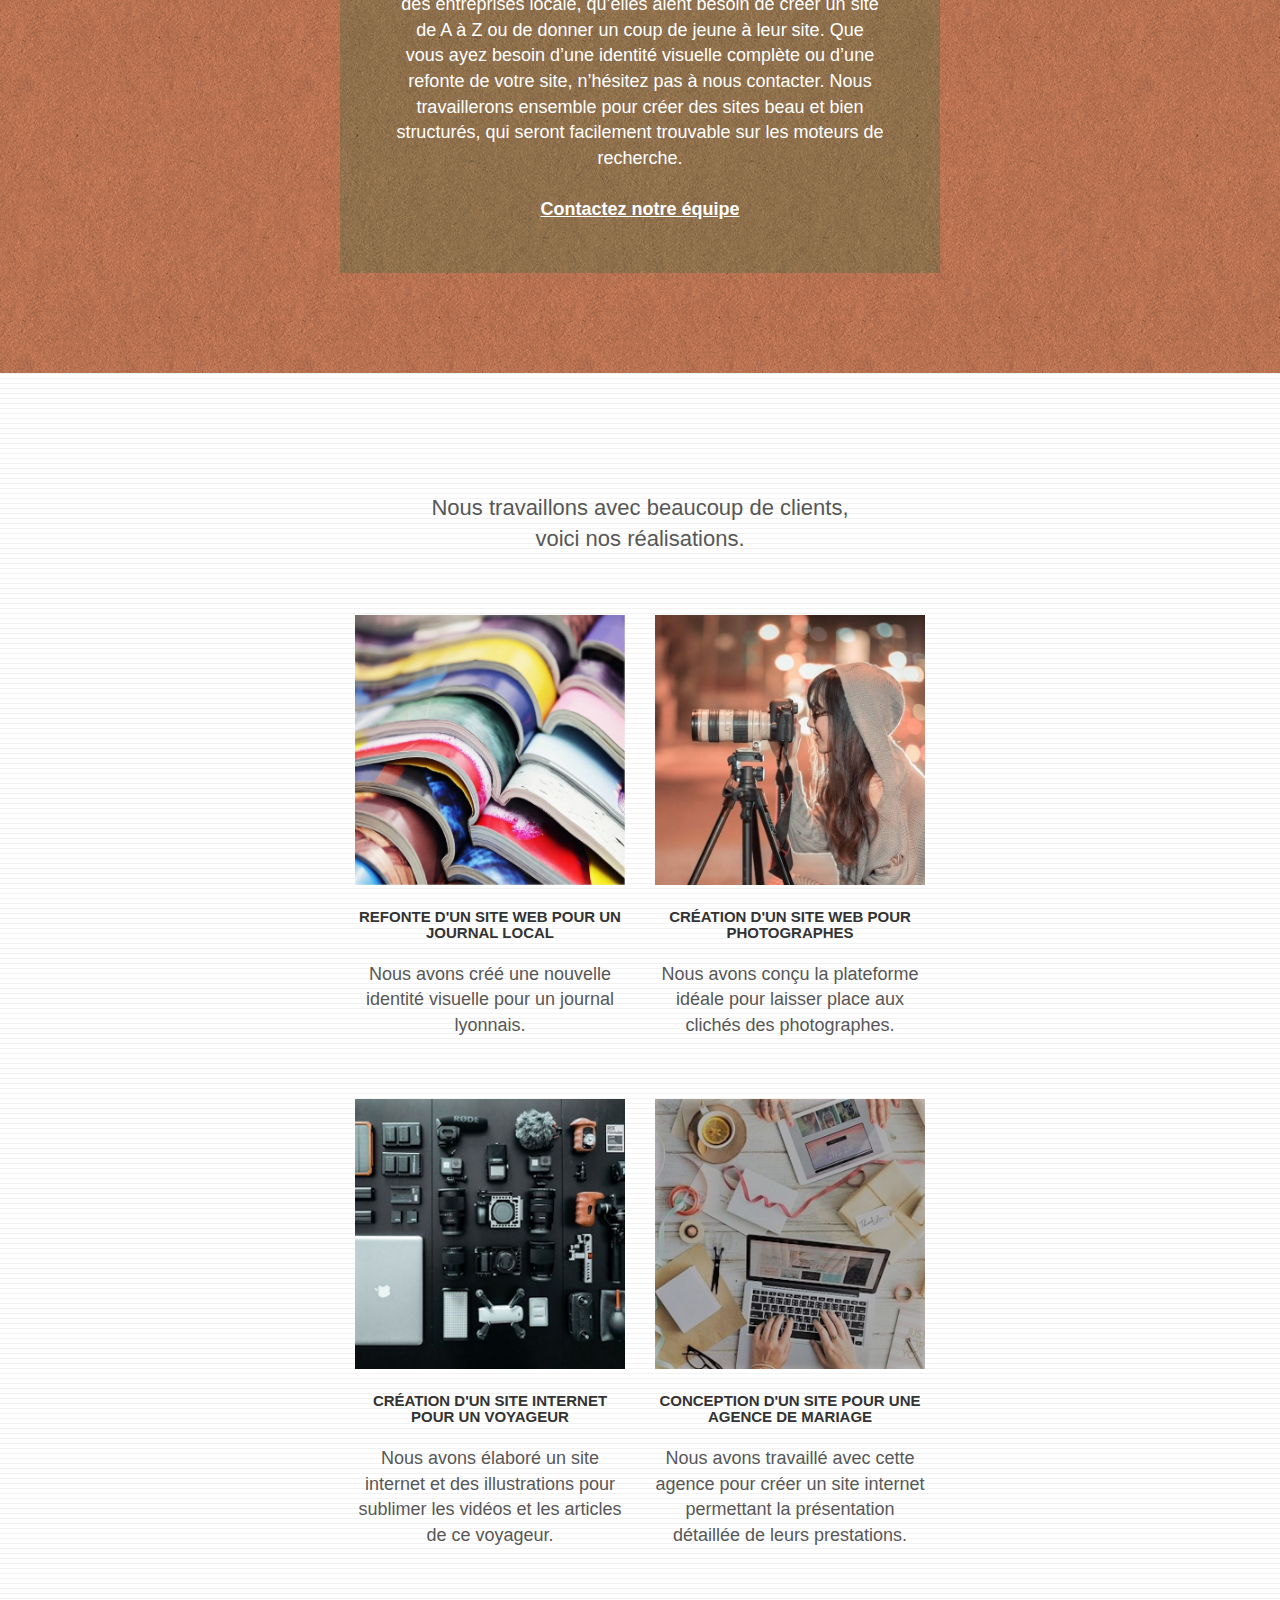
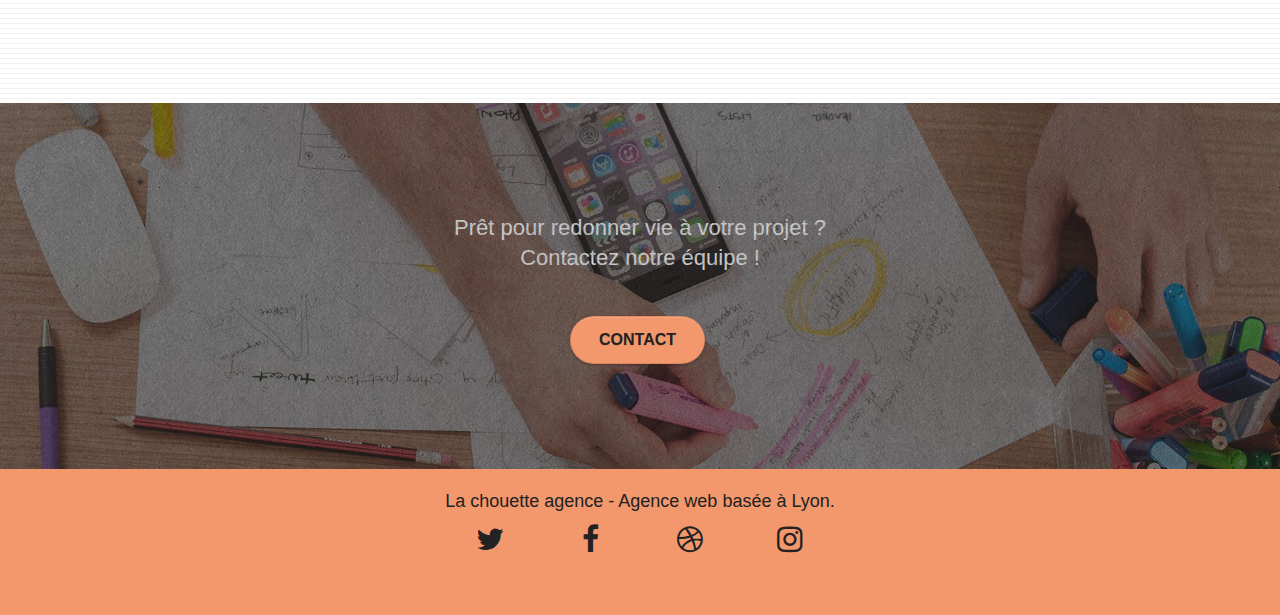
==== commit 25ddc873: "ajout script google analytics" ====
--- a/index.html
+++ b/index.html
@@ -17,6 +17,16 @@
 
     
     <!-- Analytics -->
+
+    <!-- Global site tag (gtag.js) - Google Ads: CONVERSION_ID -->
+    <script async src="https://www.googletagmanager.com/gtag/js?id=AW-CONVERSION_ID"></script>
+    <script>
+    window.dataLayer = window.dataLayer || [];
+    function gtag(){dataLayer.push(arguments);}
+    gtag('js', new Date());
+
+    gtag('config','AW-CONVERSION_ID');
+    </script>
    
     <!-- Analytics END -->
     
--- a/style.css
+++ b/style.css
@@ -709,6 +709,10 @@
     color: #222222!important;
 }
 
+blockquote footer{
+    color: #595959;
+}
+
 .social {
     max-width: 400px;
     margin: auto auto 40px auto;
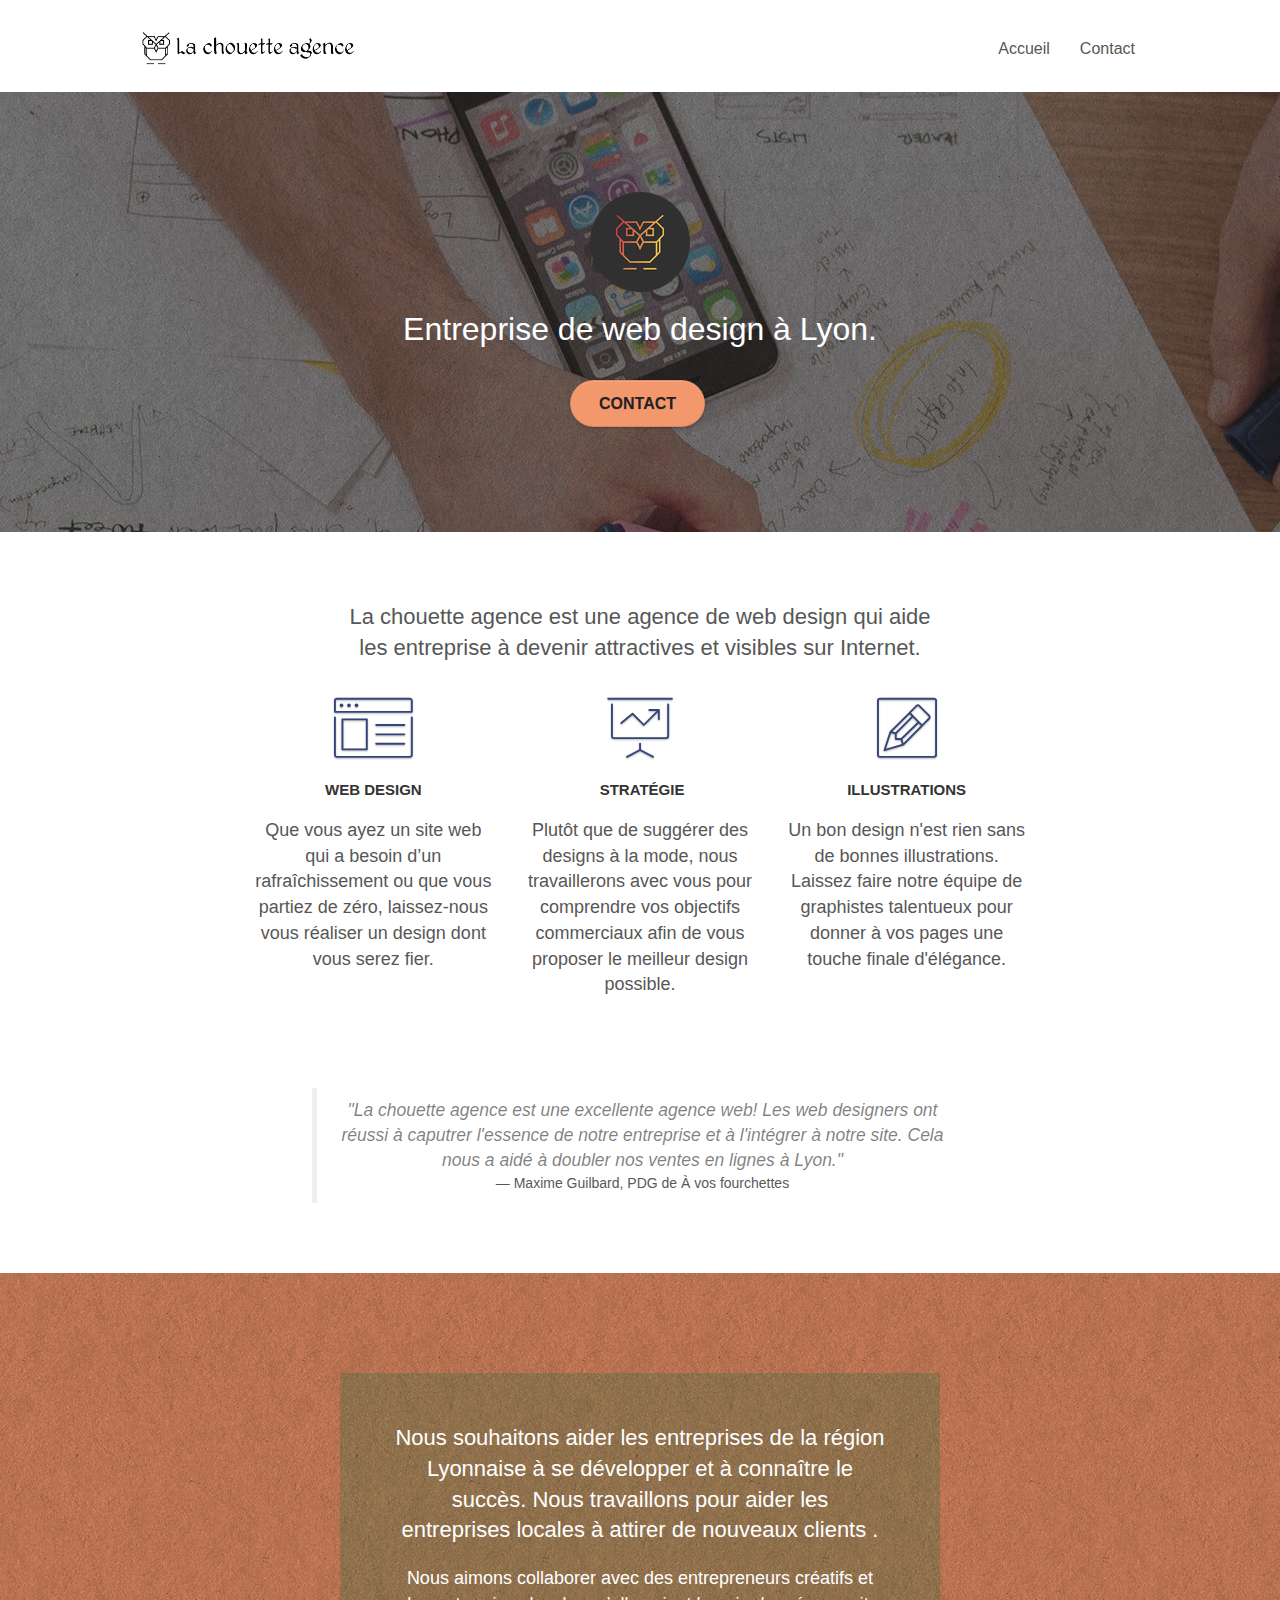
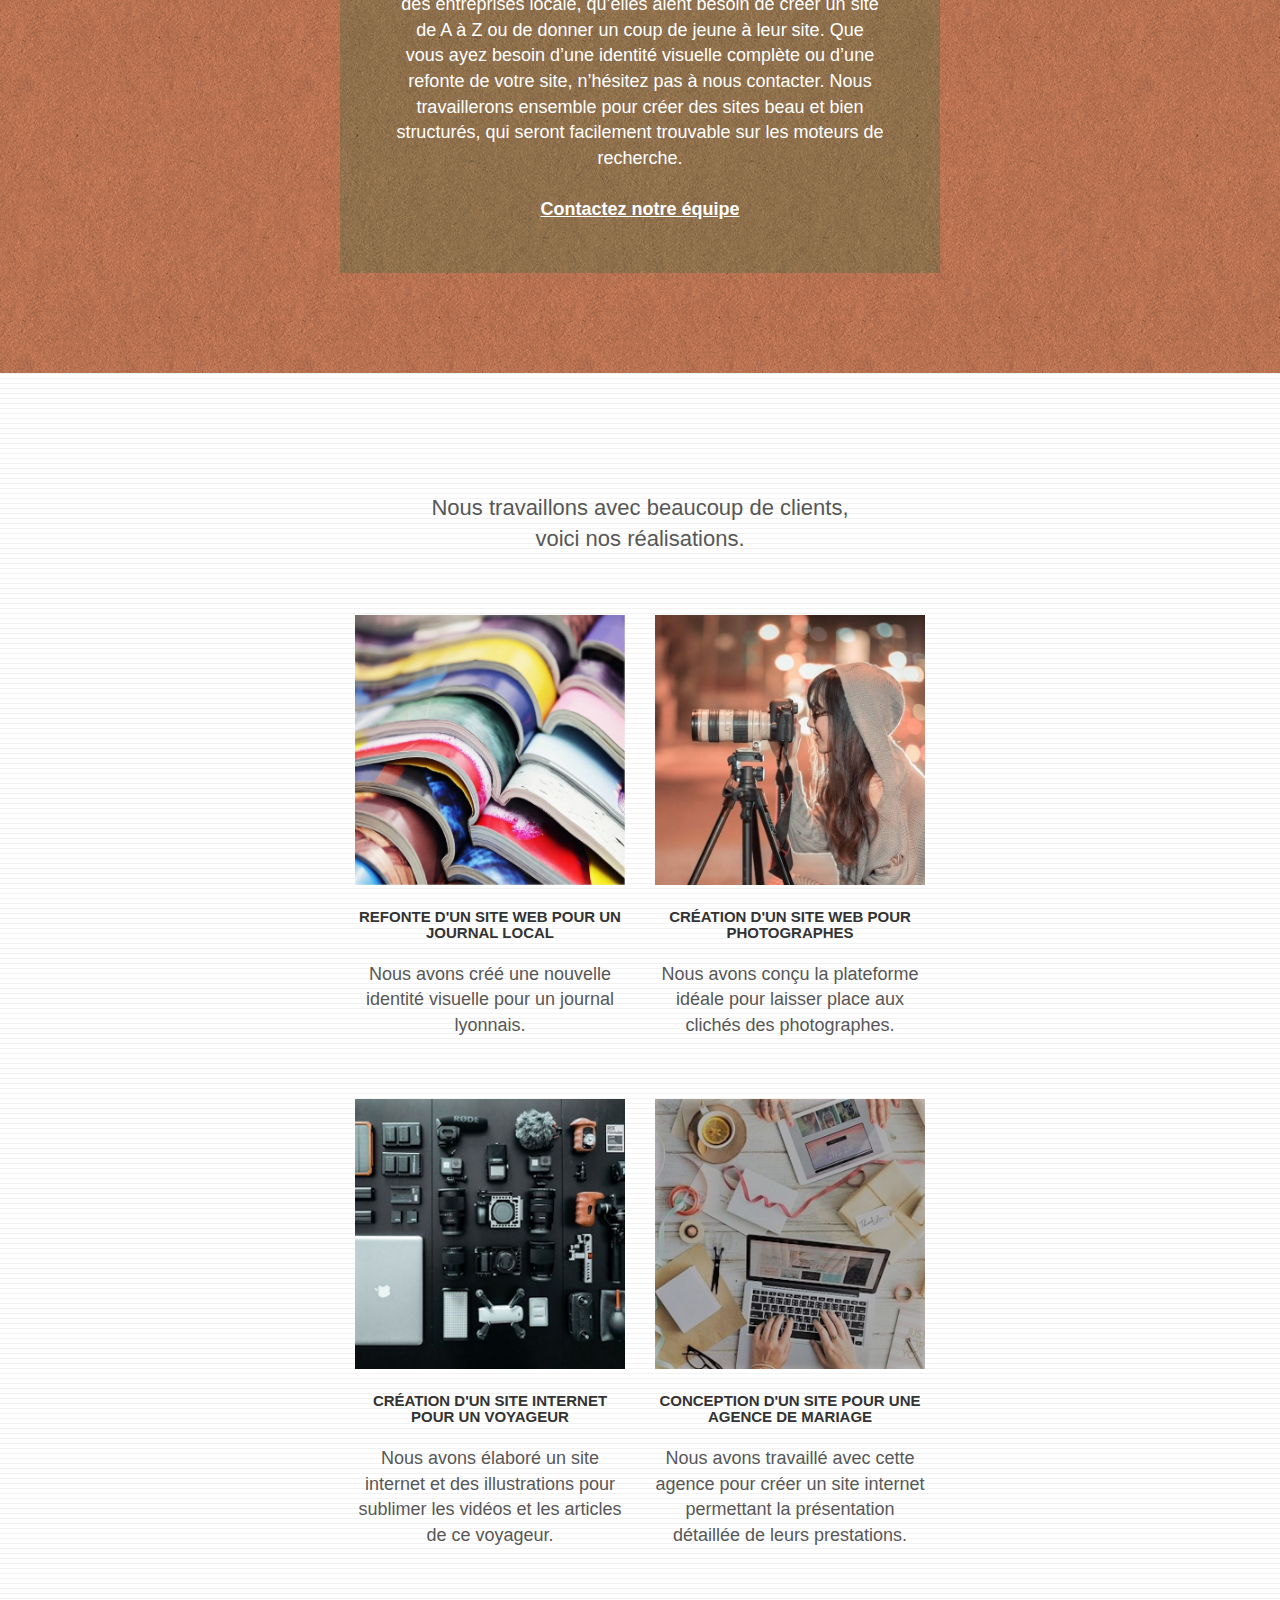
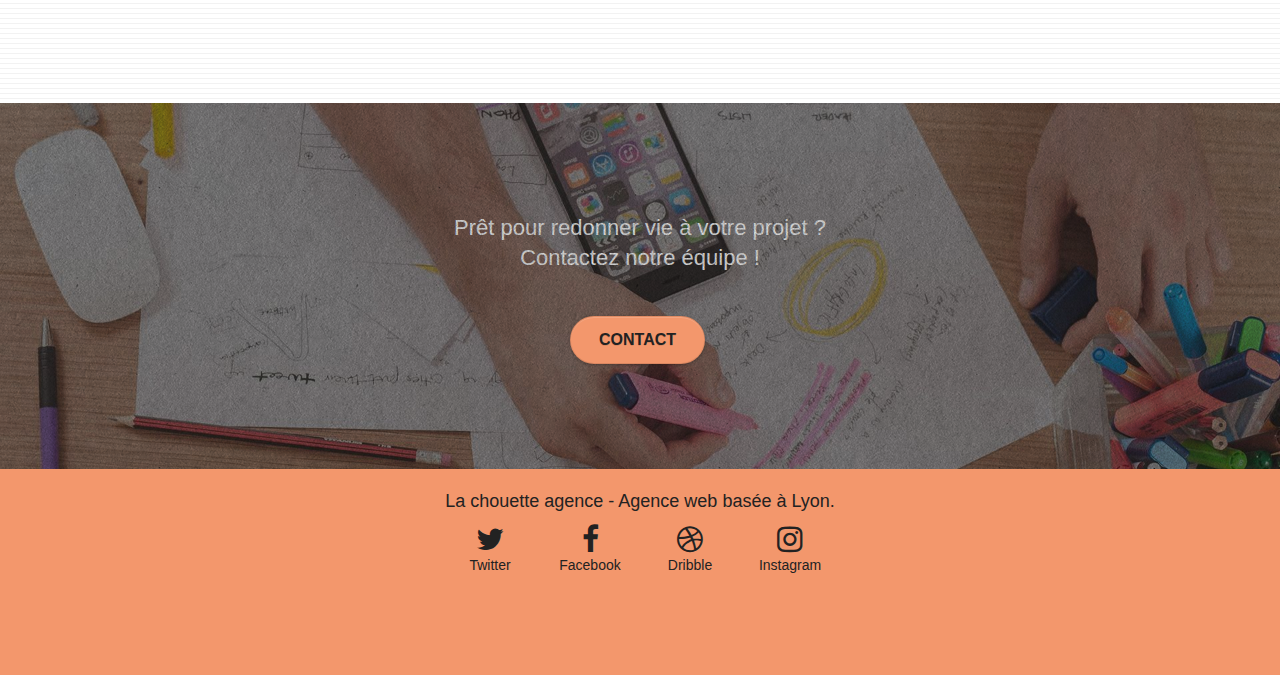
==== commit 4b6f37fc: "ajout texte liens réseaux sociaux" ====
--- a/index.html
+++ b/index.html
@@ -232,22 +232,23 @@
                     <div class="row row-no-gutters social">
                         <div class="col-sm-3">
                             <div class="text-center">
-                                <a class="social" href="https://twitter.com/"><span class="fa fa-twitter icon-md"></span></a>
-                            </div>
-                        </div>
-                        <div class="col-sm-3">
-                            <div class="text-center">
-                                <a class="social social-contrast" href="https://fr-fr.facebook.com"><span class="fa fa-facebook icon-md"></span></a>
-                            </div>
-                        </div>
-                        <div class="col-sm-3">
-                            <div class="text-center">
-                                <a class="social" href="https://dribbble.com"><span class="fa fa-dribbble icon-md"></span></a>
-                            </div>
-                        </div>
-                        <div class="col-sm-3">
-                            <div class="text-center">
-                                <a class="social" href="https://www.instagram.com/"><span class="fa fa-instagram icon-md"></span></a>
+                                <a class="social" href="https://twitter.com/">
+                                    <span></span><span class="fa fa-twitter icon-md"></span><br><span class="social-color">Twitter</span></a>
+                            </div>
+                        </div>
+                        <div class="col-sm-3">
+                            <div class="text-center">
+                                <a class="social social-contrast" href="https://fr-fr.facebook.com"><span class="fa fa-facebook icon-md"></span><br><span class="social-color">Facebook</span></a>
+                            </div>
+                        </div>
+                        <div class="col-sm-3">
+                            <div class="text-center">
+                                <a class="social" href="https://dribbble.com"><span class="fa fa-dribbble icon-md"></span><br><span class="social-color">Dribble</span></a>
+                            </div>
+                        </div>
+                        <div class="col-sm-3">
+                            <div class="text-center">
+                                <a class="social" href="https://www.instagram.com/"><span class="fa fa-instagram icon-md"></span><br><span class="social-color">Instagram</span></a>
                             </div>
                         </div>
                     </div>
--- a/style.css
+++ b/style.css
@@ -13,13 +13,20 @@
     outline: none!important;
 }
 
-a:hover {
+a:hover{
     text-decoration: none;
     cursor: pointer;
 }
 
+/* = ajout focus liens */
+a:focus,
+button:focus{
+    border: solid #4D4DFF 1px;
+    box-shadow: 0px 0px 7px #87CEFA;
+}
+
 #page-loading-blocs-notifaction {
-    position: fixed;
+position: fixed;
     top: 0;
     bottom: 0;
     width: 100%;
@@ -716,6 +723,11 @@
 .social {
     max-width: 400px;
     margin: auto auto 40px auto;
+    display: block;   
+}
+
+.social-color{
+    color: #222222;
 }
 
 h2 {
